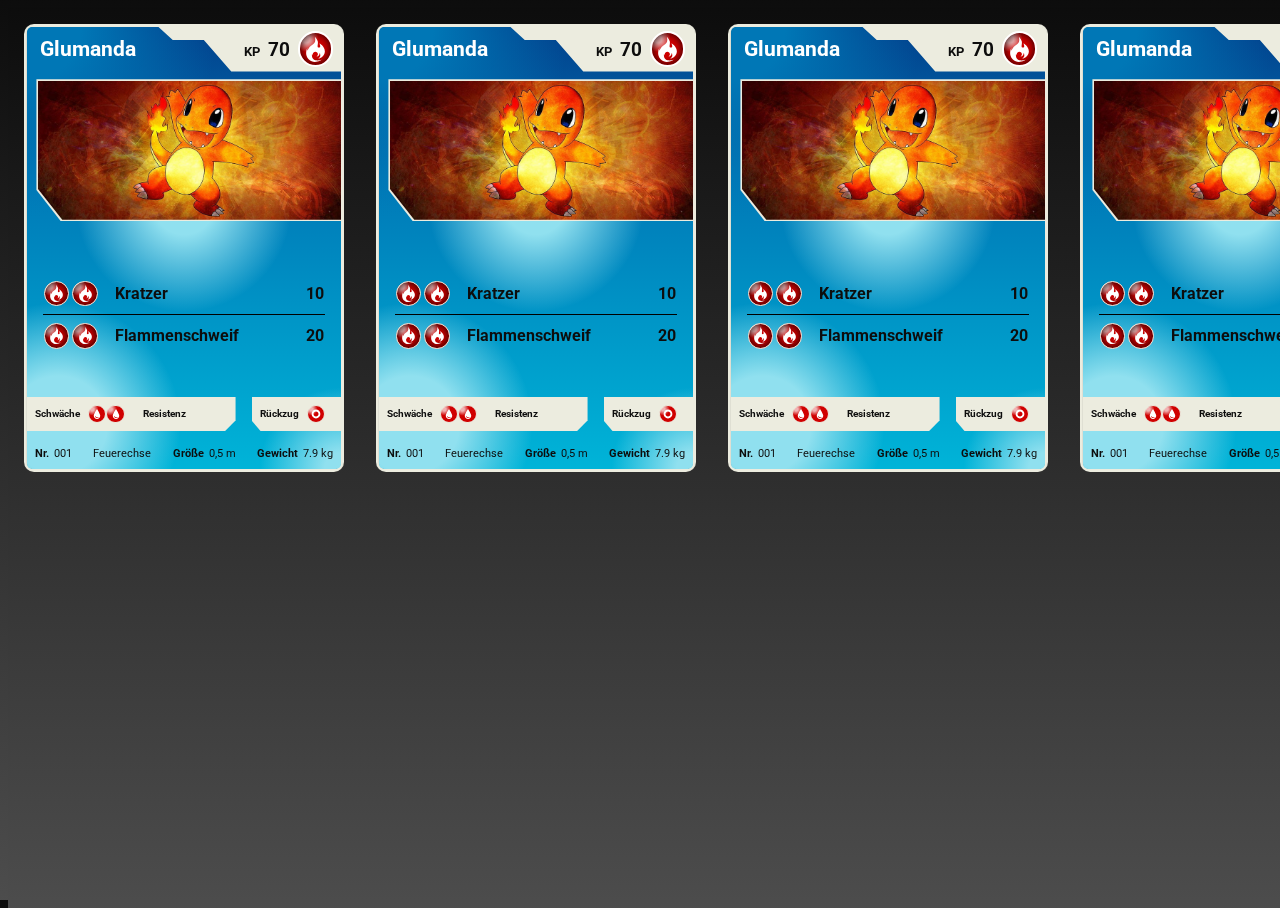
==== index.html @ c1799bcf "add" ====
<!DOCTYPE html>
<html lang="en">

<head>
    <meta charset="UTF-8">
    <meta name="viewport" content="width=device-width, initial-scale=1.0">
    <link rel="preconnect" href="https://fonts.gstatic.com" crossorigin>
    <link href="https://fonts.googleapis.com/css2?family=Roboto:wght@100;300;400;500;700&display=swap" rel="stylesheet">
    <link rel="stylesheet" href="/assets/css/style.css">
    <title>Pokemon Karten</title>
</head>

<body>

    <main>
        <div class="grid">
            <!---------------------------------------------------------------------------->
            <!--                                 karte1                                 -->
            <!---------------------------------------------------------------------------->
            <section class="card__wrapper">
                <section class="card__frame">
                    <article class="card__frontside frontside-background">
                        <section class="card-front__header">
                            <h3 class="card-header__pokemon-name">Glumanda</h3>
                            <span class="card-header__lifepoints">
                                <p>KP</p>
                                <p>70</p>
                                <figure class="element-icon__wrapper element-icon__style">
                                    <svg width="100%" height="100%" viewBox="0 0 512 512"
                                        xmlns="http://www.w3.org/2000/svg">
                                        <path fill-rule="evenodd" clip-rule="evenodd"
                                            d="M352.258 395.394C358.584 372.263 346.305 324.71 346.305 324.71C346.305 324.71 337.399 363.449 323.483 377.767C311.611 389.98 297.066 398.451 276.206 400.677C293.261 392.393 304.99 375.12 304.99 355.155C304.99 327.129 281.878 304.409 253.368 304.409C224.858 304.409 201.745 327.129 201.745 355.155C201.745 362.809 203.47 370.068 206.557 376.576C188.725 362.37 185.921 339.594 185.921 339.594C185.921 339.594 166.009 422.264 220.875 461.152C275.74 500.04 383.219 466.614 383.219 466.614C383.219 466.614 229.41 574.837 115.436 457.05C17.2568 355.584 89.8111 222.003 89.8111 222.003C89.8111 222.003 86.6777 234.395 86.6777 248.78C86.6777 263.165 94.477 274.11 94.477 274.11C94.477 274.11 117.742 225.071 135.848 205.128C152.984 186.254 174.465 170.946 193.019 157.724C207.301 147.546 219.849 138.604 227.343 130.223C268.62 84.0687 243.311 0 243.311 0C243.311 0 289.841 41.02 302.831 93.9978C307.783 114.192 304.597 137.169 301.749 157.716C297.125 191.072 293.388 218.025 326.793 216.276C380.775 213.449 333.866 130.223 333.866 130.223C333.866 130.223 456.318 194.583 447.17 307.145C438.021 419.707 313.324 445.297 313.324 445.297C313.324 445.297 345.931 418.525 352.258 395.394Z"
                                            fill="white" />
                                    </svg>
                                </figure>
                            </span>
                        </section>
                        <!-----------------------------Bild--------------------------------------------->
                        <section class="card-front__pokemon-pic">
                            <figure class="card-front__poke-img-wrapper">
                                <img src="/assets/svgs/pokemon-pics/desktop-wallpaper-004-salameche-charmander.jpg"
                                    alt="">
                            </figure>

                        </section>
                        <!-----------------------------Fähigkeiten--------------------------------------------->
                        <section class="card-front__attacks">
                            <table width="100%">
                                <thead></thead>
                                <tbody>
                                    <tr class="attack__one">
                                        <td class="attacks__icons">
                                            <figure class="element-icon__small-wrapper element-icon__small">
                                                <svg width="100%" height="100%" viewBox="0 0 512 512" fill="none"
                                                    xmlns="http://www.w3.org/2000/svg">
                                                    <path fill-rule="evenodd" clip-rule="evenodd"
                                                        d="M352.258 395.394C358.584 372.263 346.305 324.71 346.305 324.71C346.305 324.71 337.399 363.449 323.483 377.767C311.611 389.98 297.066 398.451 276.206 400.677C293.261 392.393 304.99 375.12 304.99 355.155C304.99 327.129 281.878 304.409 253.368 304.409C224.858 304.409 201.745 327.129 201.745 355.155C201.745 362.809 203.47 370.068 206.557 376.576C188.725 362.37 185.921 339.594 185.921 339.594C185.921 339.594 166.009 422.264 220.875 461.152C275.74 500.04 383.219 466.614 383.219 466.614C383.219 466.614 229.41 574.837 115.436 457.05C17.2568 355.584 89.8111 222.003 89.8111 222.003C89.8111 222.003 86.6777 234.395 86.6777 248.78C86.6777 263.165 94.477 274.11 94.477 274.11C94.477 274.11 117.742 225.071 135.848 205.128C152.984 186.254 174.465 170.946 193.019 157.724C207.301 147.546 219.849 138.604 227.343 130.223C268.62 84.0687 243.311 0 243.311 0C243.311 0 289.841 41.02 302.831 93.9978C307.783 114.192 304.597 137.169 301.749 157.716C297.125 191.072 293.388 218.025 326.793 216.276C380.775 213.449 333.866 130.223 333.866 130.223C333.866 130.223 456.318 194.583 447.17 307.145C438.021 419.707 313.324 445.297 313.324 445.297C313.324 445.297 345.931 418.525 352.258 395.394Z"
                                                        fill="white" />
                                                </svg>
                                            </figure>
                                            <figure class="element-icon__small-wrapper element-icon__small">
                                                <svg width="100%" height="100%" viewBox="0 0 512 512" fill="none"
                                                    xmlns="http://www.w3.org/2000/svg">
                                                    <path fill-rule="evenodd" clip-rule="evenodd"
                                                        d="M352.258 395.394C358.584 372.263 346.305 324.71 346.305 324.71C346.305 324.71 337.399 363.449 323.483 377.767C311.611 389.98 297.066 398.451 276.206 400.677C293.261 392.393 304.99 375.12 304.99 355.155C304.99 327.129 281.878 304.409 253.368 304.409C224.858 304.409 201.745 327.129 201.745 355.155C201.745 362.809 203.47 370.068 206.557 376.576C188.725 362.37 185.921 339.594 185.921 339.594C185.921 339.594 166.009 422.264 220.875 461.152C275.74 500.04 383.219 466.614 383.219 466.614C383.219 466.614 229.41 574.837 115.436 457.05C17.2568 355.584 89.8111 222.003 89.8111 222.003C89.8111 222.003 86.6777 234.395 86.6777 248.78C86.6777 263.165 94.477 274.11 94.477 274.11C94.477 274.11 117.742 225.071 135.848 205.128C152.984 186.254 174.465 170.946 193.019 157.724C207.301 147.546 219.849 138.604 227.343 130.223C268.62 84.0687 243.311 0 243.311 0C243.311 0 289.841 41.02 302.831 93.9978C307.783 114.192 304.597 137.169 301.749 157.716C297.125 191.072 293.388 218.025 326.793 216.276C380.775 213.449 333.866 130.223 333.866 130.223C333.866 130.223 456.318 194.583 447.17 307.145C438.021 419.707 313.324 445.297 313.324 445.297C313.324 445.297 345.931 418.525 352.258 395.394Z"
                                                        fill="white" />
                                                </svg>
                                            </figure>
                                        </td>
                                        <td class="attack__description" width="80%">
                                            <p>Kratzer</p>
                                        </td>
                                        <td class="attack__damage" width="20%">
                                            <p>10</p>
                                        </td>
                                    </tr>
                                    <tr class="attack__two">
                                        <td class="attacks__icons">
                                            <figure class="element-icon__small-wrapper element-icon__small">
                                                <svg width="100%" height="100%" viewBox="0 0 512 512" fill="none"
                                                    xmlns="http://www.w3.org/2000/svg">
                                                    <path fill-rule="evenodd" clip-rule="evenodd"
                                                        d="M352.258 395.394C358.584 372.263 346.305 324.71 346.305 324.71C346.305 324.71 337.399 363.449 323.483 377.767C311.611 389.98 297.066 398.451 276.206 400.677C293.261 392.393 304.99 375.12 304.99 355.155C304.99 327.129 281.878 304.409 253.368 304.409C224.858 304.409 201.745 327.129 201.745 355.155C201.745 362.809 203.47 370.068 206.557 376.576C188.725 362.37 185.921 339.594 185.921 339.594C185.921 339.594 166.009 422.264 220.875 461.152C275.74 500.04 383.219 466.614 383.219 466.614C383.219 466.614 229.41 574.837 115.436 457.05C17.2568 355.584 89.8111 222.003 89.8111 222.003C89.8111 222.003 86.6777 234.395 86.6777 248.78C86.6777 263.165 94.477 274.11 94.477 274.11C94.477 274.11 117.742 225.071 135.848 205.128C152.984 186.254 174.465 170.946 193.019 157.724C207.301 147.546 219.849 138.604 227.343 130.223C268.62 84.0687 243.311 0 243.311 0C243.311 0 289.841 41.02 302.831 93.9978C307.783 114.192 304.597 137.169 301.749 157.716C297.125 191.072 293.388 218.025 326.793 216.276C380.775 213.449 333.866 130.223 333.866 130.223C333.866 130.223 456.318 194.583 447.17 307.145C438.021 419.707 313.324 445.297 313.324 445.297C313.324 445.297 345.931 418.525 352.258 395.394Z"
                                                        fill="white" />
                                                </svg>
                                            </figure>
                                            <figure class="element-icon__small-wrapper element-icon__small">
                                                <svg width="100%" height="100%" viewBox="0 0 512 512" fill="none"
                                                    xmlns="http://www.w3.org/2000/svg">
                                                    <path fill-rule="evenodd" clip-rule="evenodd"
                                                        d="M352.258 395.394C358.584 372.263 346.305 324.71 346.305 324.71C346.305 324.71 337.399 363.449 323.483 377.767C311.611 389.98 297.066 398.451 276.206 400.677C293.261 392.393 304.99 375.12 304.99 355.155C304.99 327.129 281.878 304.409 253.368 304.409C224.858 304.409 201.745 327.129 201.745 355.155C201.745 362.809 203.47 370.068 206.557 376.576C188.725 362.37 185.921 339.594 185.921 339.594C185.921 339.594 166.009 422.264 220.875 461.152C275.74 500.04 383.219 466.614 383.219 466.614C383.219 466.614 229.41 574.837 115.436 457.05C17.2568 355.584 89.8111 222.003 89.8111 222.003C89.8111 222.003 86.6777 234.395 86.6777 248.78C86.6777 263.165 94.477 274.11 94.477 274.11C94.477 274.11 117.742 225.071 135.848 205.128C152.984 186.254 174.465 170.946 193.019 157.724C207.301 147.546 219.849 138.604 227.343 130.223C268.62 84.0687 243.311 0 243.311 0C243.311 0 289.841 41.02 302.831 93.9978C307.783 114.192 304.597 137.169 301.749 157.716C297.125 191.072 293.388 218.025 326.793 216.276C380.775 213.449 333.866 130.223 333.866 130.223C333.866 130.223 456.318 194.583 447.17 307.145C438.021 419.707 313.324 445.297 313.324 445.297C313.324 445.297 345.931 418.525 352.258 395.394Z"
                                                        fill="white" />
                                                </svg>
                                            </figure>
                                        </td>
                                        <td class="attack__description" width="80%">Flammenschweif</td>
                                        <td class="attack__damage" width="20%">20</td>
                                    </tr>

                                </tbody>
                            </table>
                        </section>
                        <!-----------------------------Extra Infos--------------------------------------------->
                        <section class="card-front__extra-infos">
                            <ul class="extra-infos__resistenz">
                                <li>
                                    <p class="extra-infos__heading">Schwäche</p>
                                    <span class="extra-infos__icon-wrapper">
                                        <figure class="element-icon__small-wrapper element-icon__xs"><svg width="100%"
                                                height="100%" viewBox="0 0 512 512" fill="none"
                                                xmlns="http://www.w3.org/2000/svg">
                                                <path fill-rule="evenodd" clip-rule="evenodd"
                                                    d="M422.172 346.515C422.172 437.897 347.813 511.977 256.086 511.977C164.359 511.977 90 437.897 90 346.515C90 257.639 247.102 13.5479 255.718 0.22781C255.915 -0.0759384 256.258 -0.0759358 256.454 0.227813C265.07 13.5479 422.172 257.639 422.172 346.515ZM228.4 458.931C144.12 440.49 158.542 347.13 158.542 347.13C158.542 347.13 181.556 403.488 237.405 421.744C293.253 439.999 360.745 413.225 360.745 413.225C360.745 413.225 312.68 477.371 228.4 458.931Z"
                                                    fill="white" />
                                            </svg>
                                        </figure>
                                        <figure class="element-icon__small-wrapper element-icon__xs"><svg width="100%"
                                                height="100%" viewBox="0 0 512 512" fill="none"
                                                xmlns="http://www.w3.org/2000/svg">
                                                <path fill-rule="evenodd" clip-rule="evenodd"
                                                    d="M422.172 346.515C422.172 437.897 347.813 511.977 256.086 511.977C164.359 511.977 90 437.897 90 346.515C90 257.639 247.102 13.5479 255.718 0.22781C255.915 -0.0759384 256.258 -0.0759358 256.454 0.227813C265.07 13.5479 422.172 257.639 422.172 346.515ZM228.4 458.931C144.12 440.49 158.542 347.13 158.542 347.13C158.542 347.13 181.556 403.488 237.405 421.744C293.253 439.999 360.745 413.225 360.745 413.225C360.745 413.225 312.68 477.371 228.4 458.931Z"
                                                    fill="white" />
                                            </svg>
                                        </figure>
                                    </span>
                                </li>
                                <li>
                                    <p class="extra-infos__heading">Resistenz</p>
                                </li>
                            </ul>
                            <ul class="extra-infos__run">
                                <li>
                                    <p class="extra-infos__heading">Rückzug</p>
                                    <span class="extra-infos__icon-wrapper">
                                        <figure class="element-icon__small-wrapper element-icon__xs"><svg width="100%"
                                                height="100%" viewBox="0 0 512 512" fill="none"
                                                xmlns="http://www.w3.org/2000/svg">
                                                <path fill-rule="evenodd" clip-rule="evenodd"
                                                    d="M481 256C481 380.264 380.264 481 256 481C131.736 481 31 380.264 31 256C31 131.736 131.736 31 256 31C380.264 31 481 131.736 481 256ZM384.571 256C384.571 327.008 327.008 384.571 256 384.571C184.992 384.571 127.429 327.008 127.429 256C127.429 184.992 184.992 127.429 256 127.429C327.008 127.429 384.571 184.992 384.571 256Z"
                                                    fill="white" />
                                            </svg></figure>
                                    </span>
                                </li>
                            </ul>
                        </section>
                        <section class="card-front__main-info">
                            <ul class="card-front__pokemon-infobox">
                                <li>
                                    <p class="main-info__category">Nr.</p>
                                    <p class="infobox__number infobox-content">001</p>
                                </li>
                                <li>
                                    <p class="infobox__description infobox-content">Feuerechse</p>
                                </li>
                                <li>
                                    <p class="main-info__category">Größe</p>
                                    <p class="infobox__size infobox-content">0,5 m</p>
                                </li>
                                <li>
                                    <p class="main-info__category">Gewicht</p>
                                    <p class="infobox__weight infobox-content">7.9 kg</p>
                                </li>
                            </ul>
                        </section>

                    </article>
                    <article class="card__backside">
                        <img src="/assets/svgs/pokemon-pics/pokemon_card_backside_in_high_resolution_by_atomicmonkeytcg_dah43cy-fullview.png"
                            alt="">
                    </article>
                </section>
            </section>
            <!-------------------------------------------------------------------------------->

            <!-------------------------------------------------------------------------------->
            <!-----------------karte2------------------------------------>
            <section class="card__wrapper">
                <section class="card__frame">
                    <article class="card__frontside frontside-background">
                        <section class="card-front__header">
                            <h3 class="card-header__pokemon-name">Glumanda</h3>
                            <span class="card-header__lifepoints">
                                <p>KP</p>
                                <p>70</p>
                                <figure class="element-icon__wrapper element-icon__style">
                                    <svg width="100%" height="100%" viewBox="0 0 512 512"
                                        xmlns="http://www.w3.org/2000/svg">
                                        <path fill-rule="evenodd" clip-rule="evenodd"
                                            d="M352.258 395.394C358.584 372.263 346.305 324.71 346.305 324.71C346.305 324.71 337.399 363.449 323.483 377.767C311.611 389.98 297.066 398.451 276.206 400.677C293.261 392.393 304.99 375.12 304.99 355.155C304.99 327.129 281.878 304.409 253.368 304.409C224.858 304.409 201.745 327.129 201.745 355.155C201.745 362.809 203.47 370.068 206.557 376.576C188.725 362.37 185.921 339.594 185.921 339.594C185.921 339.594 166.009 422.264 220.875 461.152C275.74 500.04 383.219 466.614 383.219 466.614C383.219 466.614 229.41 574.837 115.436 457.05C17.2568 355.584 89.8111 222.003 89.8111 222.003C89.8111 222.003 86.6777 234.395 86.6777 248.78C86.6777 263.165 94.477 274.11 94.477 274.11C94.477 274.11 117.742 225.071 135.848 205.128C152.984 186.254 174.465 170.946 193.019 157.724C207.301 147.546 219.849 138.604 227.343 130.223C268.62 84.0687 243.311 0 243.311 0C243.311 0 289.841 41.02 302.831 93.9978C307.783 114.192 304.597 137.169 301.749 157.716C297.125 191.072 293.388 218.025 326.793 216.276C380.775 213.449 333.866 130.223 333.866 130.223C333.866 130.223 456.318 194.583 447.17 307.145C438.021 419.707 313.324 445.297 313.324 445.297C313.324 445.297 345.931 418.525 352.258 395.394Z"
                                            fill="white" />
                                    </svg>
                                </figure>
                            </span>
                        </section>
                        <!-----------------------------Bild--------------------------------------------->
                        <section class="card-front__pokemon-pic">
                            <figure class="card-front__poke-img-wrapper">
                                <img src="/assets/svgs/pokemon-pics/desktop-wallpaper-004-salameche-charmander.jpg"
                                    alt="">
                            </figure>

                        </section>
                        <!-----------------------------Fähigkeiten--------------------------------------------->
                        <section class="card-front__attacks">
                            <table width="100%">
                                <thead></thead>
                                <tbody>
                                    <tr class="attack__one">
                                        <td class="attacks__icons">
                                            <figure class="element-icon__small-wrapper element-icon__small">
                                                <svg width="100%" height="100%" viewBox="0 0 512 512" fill="none"
                                                    xmlns="http://www.w3.org/2000/svg">
                                                    <path fill-rule="evenodd" clip-rule="evenodd"
                                                        d="M352.258 395.394C358.584 372.263 346.305 324.71 346.305 324.71C346.305 324.71 337.399 363.449 323.483 377.767C311.611 389.98 297.066 398.451 276.206 400.677C293.261 392.393 304.99 375.12 304.99 355.155C304.99 327.129 281.878 304.409 253.368 304.409C224.858 304.409 201.745 327.129 201.745 355.155C201.745 362.809 203.47 370.068 206.557 376.576C188.725 362.37 185.921 339.594 185.921 339.594C185.921 339.594 166.009 422.264 220.875 461.152C275.74 500.04 383.219 466.614 383.219 466.614C383.219 466.614 229.41 574.837 115.436 457.05C17.2568 355.584 89.8111 222.003 89.8111 222.003C89.8111 222.003 86.6777 234.395 86.6777 248.78C86.6777 263.165 94.477 274.11 94.477 274.11C94.477 274.11 117.742 225.071 135.848 205.128C152.984 186.254 174.465 170.946 193.019 157.724C207.301 147.546 219.849 138.604 227.343 130.223C268.62 84.0687 243.311 0 243.311 0C243.311 0 289.841 41.02 302.831 93.9978C307.783 114.192 304.597 137.169 301.749 157.716C297.125 191.072 293.388 218.025 326.793 216.276C380.775 213.449 333.866 130.223 333.866 130.223C333.866 130.223 456.318 194.583 447.17 307.145C438.021 419.707 313.324 445.297 313.324 445.297C313.324 445.297 345.931 418.525 352.258 395.394Z"
                                                        fill="white" />
                                                </svg>
                                            </figure>
                                            <figure class="element-icon__small-wrapper element-icon__small">
                                                <svg width="100%" height="100%" viewBox="0 0 512 512" fill="none"
                                                    xmlns="http://www.w3.org/2000/svg">
                                                    <path fill-rule="evenodd" clip-rule="evenodd"
                                                        d="M352.258 395.394C358.584 372.263 346.305 324.71 346.305 324.71C346.305 324.71 337.399 363.449 323.483 377.767C311.611 389.98 297.066 398.451 276.206 400.677C293.261 392.393 304.99 375.12 304.99 355.155C304.99 327.129 281.878 304.409 253.368 304.409C224.858 304.409 201.745 327.129 201.745 355.155C201.745 362.809 203.47 370.068 206.557 376.576C188.725 362.37 185.921 339.594 185.921 339.594C185.921 339.594 166.009 422.264 220.875 461.152C275.74 500.04 383.219 466.614 383.219 466.614C383.219 466.614 229.41 574.837 115.436 457.05C17.2568 355.584 89.8111 222.003 89.8111 222.003C89.8111 222.003 86.6777 234.395 86.6777 248.78C86.6777 263.165 94.477 274.11 94.477 274.11C94.477 274.11 117.742 225.071 135.848 205.128C152.984 186.254 174.465 170.946 193.019 157.724C207.301 147.546 219.849 138.604 227.343 130.223C268.62 84.0687 243.311 0 243.311 0C243.311 0 289.841 41.02 302.831 93.9978C307.783 114.192 304.597 137.169 301.749 157.716C297.125 191.072 293.388 218.025 326.793 216.276C380.775 213.449 333.866 130.223 333.866 130.223C333.866 130.223 456.318 194.583 447.17 307.145C438.021 419.707 313.324 445.297 313.324 445.297C313.324 445.297 345.931 418.525 352.258 395.394Z"
                                                        fill="white" />
                                                </svg>
                                            </figure>
                                        </td>
                                        <td class="attack__description" width="80%">
                                            <p>Kratzer</p>
                                        </td>
                                        <td class="attack__damage" width="20%">
                                            <p>10</p>
                                        </td>
                                    </tr>
                                    <tr class="attack__two">
                                        <td class="attacks__icons">
                                            <figure class="element-icon__small-wrapper element-icon__small">
                                                <svg width="100%" height="100%" viewBox="0 0 512 512" fill="none"
                                                    xmlns="http://www.w3.org/2000/svg">
                                                    <path fill-rule="evenodd" clip-rule="evenodd"
                                                        d="M352.258 395.394C358.584 372.263 346.305 324.71 346.305 324.71C346.305 324.71 337.399 363.449 323.483 377.767C311.611 389.98 297.066 398.451 276.206 400.677C293.261 392.393 304.99 375.12 304.99 355.155C304.99 327.129 281.878 304.409 253.368 304.409C224.858 304.409 201.745 327.129 201.745 355.155C201.745 362.809 203.47 370.068 206.557 376.576C188.725 362.37 185.921 339.594 185.921 339.594C185.921 339.594 166.009 422.264 220.875 461.152C275.74 500.04 383.219 466.614 383.219 466.614C383.219 466.614 229.41 574.837 115.436 457.05C17.2568 355.584 89.8111 222.003 89.8111 222.003C89.8111 222.003 86.6777 234.395 86.6777 248.78C86.6777 263.165 94.477 274.11 94.477 274.11C94.477 274.11 117.742 225.071 135.848 205.128C152.984 186.254 174.465 170.946 193.019 157.724C207.301 147.546 219.849 138.604 227.343 130.223C268.62 84.0687 243.311 0 243.311 0C243.311 0 289.841 41.02 302.831 93.9978C307.783 114.192 304.597 137.169 301.749 157.716C297.125 191.072 293.388 218.025 326.793 216.276C380.775 213.449 333.866 130.223 333.866 130.223C333.866 130.223 456.318 194.583 447.17 307.145C438.021 419.707 313.324 445.297 313.324 445.297C313.324 445.297 345.931 418.525 352.258 395.394Z"
                                                        fill="white" />
                                                </svg>
                                            </figure>
                                            <figure class="element-icon__small-wrapper element-icon__small">
                                                <svg width="100%" height="100%" viewBox="0 0 512 512" fill="none"
                                                    xmlns="http://www.w3.org/2000/svg">
                                                    <path fill-rule="evenodd" clip-rule="evenodd"
                                                        d="M352.258 395.394C358.584 372.263 346.305 324.71 346.305 324.71C346.305 324.71 337.399 363.449 323.483 377.767C311.611 389.98 297.066 398.451 276.206 400.677C293.261 392.393 304.99 375.12 304.99 355.155C304.99 327.129 281.878 304.409 253.368 304.409C224.858 304.409 201.745 327.129 201.745 355.155C201.745 362.809 203.47 370.068 206.557 376.576C188.725 362.37 185.921 339.594 185.921 339.594C185.921 339.594 166.009 422.264 220.875 461.152C275.74 500.04 383.219 466.614 383.219 466.614C383.219 466.614 229.41 574.837 115.436 457.05C17.2568 355.584 89.8111 222.003 89.8111 222.003C89.8111 222.003 86.6777 234.395 86.6777 248.78C86.6777 263.165 94.477 274.11 94.477 274.11C94.477 274.11 117.742 225.071 135.848 205.128C152.984 186.254 174.465 170.946 193.019 157.724C207.301 147.546 219.849 138.604 227.343 130.223C268.62 84.0687 243.311 0 243.311 0C243.311 0 289.841 41.02 302.831 93.9978C307.783 114.192 304.597 137.169 301.749 157.716C297.125 191.072 293.388 218.025 326.793 216.276C380.775 213.449 333.866 130.223 333.866 130.223C333.866 130.223 456.318 194.583 447.17 307.145C438.021 419.707 313.324 445.297 313.324 445.297C313.324 445.297 345.931 418.525 352.258 395.394Z"
                                                        fill="white" />
                                                </svg>
                                            </figure>
                                        </td>
                                        <td class="attack__description" width="80%">Flammenschweif</td>
                                        <td class="attack__damage" width="20%">20</td>
                                    </tr>

                                </tbody>
                            </table>
                        </section>
                        <!-----------------------------Extra Infos--------------------------------------------->
                        <section class="card-front__extra-infos">
                            <ul class="extra-infos__resistenz">
                                <li>
                                    <p class="extra-infos__heading">Schwäche</p>
                                    <span class="extra-infos__icon-wrapper">
                                        <figure class="element-icon__small-wrapper element-icon__xs"><svg width="100%"
                                                height="100%" viewBox="0 0 512 512" fill="none"
                                                xmlns="http://www.w3.org/2000/svg">
                                                <path fill-rule="evenodd" clip-rule="evenodd"
                                                    d="M422.172 346.515C422.172 437.897 347.813 511.977 256.086 511.977C164.359 511.977 90 437.897 90 346.515C90 257.639 247.102 13.5479 255.718 0.22781C255.915 -0.0759384 256.258 -0.0759358 256.454 0.227813C265.07 13.5479 422.172 257.639 422.172 346.515ZM228.4 458.931C144.12 440.49 158.542 347.13 158.542 347.13C158.542 347.13 181.556 403.488 237.405 421.744C293.253 439.999 360.745 413.225 360.745 413.225C360.745 413.225 312.68 477.371 228.4 458.931Z"
                                                    fill="white" />
                                            </svg>
                                        </figure>
                                        <figure class="element-icon__small-wrapper element-icon__xs"><svg width="100%"
                                                height="100%" viewBox="0 0 512 512" fill="none"
                                                xmlns="http://www.w3.org/2000/svg">
                                                <path fill-rule="evenodd" clip-rule="evenodd"
                                                    d="M422.172 346.515C422.172 437.897 347.813 511.977 256.086 511.977C164.359 511.977 90 437.897 90 346.515C90 257.639 247.102 13.5479 255.718 0.22781C255.915 -0.0759384 256.258 -0.0759358 256.454 0.227813C265.07 13.5479 422.172 257.639 422.172 346.515ZM228.4 458.931C144.12 440.49 158.542 347.13 158.542 347.13C158.542 347.13 181.556 403.488 237.405 421.744C293.253 439.999 360.745 413.225 360.745 413.225C360.745 413.225 312.68 477.371 228.4 458.931Z"
                                                    fill="white" />
                                            </svg>
                                        </figure>
                                    </span>
                                </li>
                                <li>
                                    <p class="extra-infos__heading">Resistenz</p>
                                </li>
                            </ul>
                            <ul class="extra-infos__run">
                                <li>
                                    <p class="extra-infos__heading">Rückzug</p>
                                    <span class="extra-infos__icon-wrapper">
                                        <figure class="element-icon__small-wrapper element-icon__xs"><svg width="100%"
                                                height="100%" viewBox="0 0 512 512" fill="none"
                                                xmlns="http://www.w3.org/2000/svg">
                                                <path fill-rule="evenodd" clip-rule="evenodd"
                                                    d="M481 256C481 380.264 380.264 481 256 481C131.736 481 31 380.264 31 256C31 131.736 131.736 31 256 31C380.264 31 481 131.736 481 256ZM384.571 256C384.571 327.008 327.008 384.571 256 384.571C184.992 384.571 127.429 327.008 127.429 256C127.429 184.992 184.992 127.429 256 127.429C327.008 127.429 384.571 184.992 384.571 256Z"
                                                    fill="white" />
                                            </svg></figure>
                                    </span>
                                </li>
                            </ul>
                        </section>
                        <section class="card-front__main-info">
                            <ul class="card-front__pokemon-infobox">
                                <li>
                                    <p class="main-info__category">Nr.</p>
                                    <p class="infobox__number infobox-content">001</p>
                                </li>
                                <li>
                                    <p class="infobox__description infobox-content">Feuerechse</p>
                                </li>
                                <li>
                                    <p class="main-info__category">Größe</p>
                                    <p class="infobox__size infobox-content">0,5 m</p>
                                </li>
                                <li>
                                    <p class="main-info__category">Gewicht</p>
                                    <p class="infobox__weight infobox-content">7.9 kg</p>
                                </li>
                            </ul>
                        </section>

                    </article>
                    <article class="card__backside">
                        <img src="/assets/svgs/pokemon-pics/pokemon_card_backside_in_high_resolution_by_atomicmonkeytcg_dah43cy-fullview.png"
                            alt="">
                    </article>
                </section>
            </section>

            <!-------------------------------------------------------------------------------->

            <!-------------------------------------------------------------------------------->

            <!-----------------karte3------------------------------------>
            <section class="card__wrapper">
                <section class="card__frame">
                    <article class="card__frontside frontside-background">
                        <section class="card-front__header">
                            <h3 class="card-header__pokemon-name">Glumanda</h3>
                            <span class="card-header__lifepoints">
                                <p>KP</p>
                                <p>70</p>
                                <figure class="element-icon__wrapper element-icon__style">
                                    <svg width="100%" height="100%" viewBox="0 0 512 512"
                                        xmlns="http://www.w3.org/2000/svg">
                                        <path fill-rule="evenodd" clip-rule="evenodd"
                                            d="M352.258 395.394C358.584 372.263 346.305 324.71 346.305 324.71C346.305 324.71 337.399 363.449 323.483 377.767C311.611 389.98 297.066 398.451 276.206 400.677C293.261 392.393 304.99 375.12 304.99 355.155C304.99 327.129 281.878 304.409 253.368 304.409C224.858 304.409 201.745 327.129 201.745 355.155C201.745 362.809 203.47 370.068 206.557 376.576C188.725 362.37 185.921 339.594 185.921 339.594C185.921 339.594 166.009 422.264 220.875 461.152C275.74 500.04 383.219 466.614 383.219 466.614C383.219 466.614 229.41 574.837 115.436 457.05C17.2568 355.584 89.8111 222.003 89.8111 222.003C89.8111 222.003 86.6777 234.395 86.6777 248.78C86.6777 263.165 94.477 274.11 94.477 274.11C94.477 274.11 117.742 225.071 135.848 205.128C152.984 186.254 174.465 170.946 193.019 157.724C207.301 147.546 219.849 138.604 227.343 130.223C268.62 84.0687 243.311 0 243.311 0C243.311 0 289.841 41.02 302.831 93.9978C307.783 114.192 304.597 137.169 301.749 157.716C297.125 191.072 293.388 218.025 326.793 216.276C380.775 213.449 333.866 130.223 333.866 130.223C333.866 130.223 456.318 194.583 447.17 307.145C438.021 419.707 313.324 445.297 313.324 445.297C313.324 445.297 345.931 418.525 352.258 395.394Z"
                                            fill="white" />
                                    </svg>
                                </figure>
                            </span>
                        </section>
                        <!-----------------------------Bild--------------------------------------------->
                        <section class="card-front__pokemon-pic">
                            <figure class="card-front__poke-img-wrapper">
                                <img src="/assets/svgs/pokemon-pics/desktop-wallpaper-004-salameche-charmander.jpg"
                                    alt="">
                            </figure>

                        </section>
                        <!-----------------------------Fähigkeiten--------------------------------------------->
                        <section class="card-front__attacks">
                            <table width="100%">
                                <thead></thead>
                                <tbody>
                                    <tr class="attack__one">
                                        <td class="attacks__icons">
                                            <figure class="element-icon__small-wrapper element-icon__small">
                                                <svg width="100%" height="100%" viewBox="0 0 512 512" fill="none"
                                                    xmlns="http://www.w3.org/2000/svg">
                                                    <path fill-rule="evenodd" clip-rule="evenodd"
                                                        d="M352.258 395.394C358.584 372.263 346.305 324.71 346.305 324.71C346.305 324.71 337.399 363.449 323.483 377.767C311.611 389.98 297.066 398.451 276.206 400.677C293.261 392.393 304.99 375.12 304.99 355.155C304.99 327.129 281.878 304.409 253.368 304.409C224.858 304.409 201.745 327.129 201.745 355.155C201.745 362.809 203.47 370.068 206.557 376.576C188.725 362.37 185.921 339.594 185.921 339.594C185.921 339.594 166.009 422.264 220.875 461.152C275.74 500.04 383.219 466.614 383.219 466.614C383.219 466.614 229.41 574.837 115.436 457.05C17.2568 355.584 89.8111 222.003 89.8111 222.003C89.8111 222.003 86.6777 234.395 86.6777 248.78C86.6777 263.165 94.477 274.11 94.477 274.11C94.477 274.11 117.742 225.071 135.848 205.128C152.984 186.254 174.465 170.946 193.019 157.724C207.301 147.546 219.849 138.604 227.343 130.223C268.62 84.0687 243.311 0 243.311 0C243.311 0 289.841 41.02 302.831 93.9978C307.783 114.192 304.597 137.169 301.749 157.716C297.125 191.072 293.388 218.025 326.793 216.276C380.775 213.449 333.866 130.223 333.866 130.223C333.866 130.223 456.318 194.583 447.17 307.145C438.021 419.707 313.324 445.297 313.324 445.297C313.324 445.297 345.931 418.525 352.258 395.394Z"
                                                        fill="white" />
                                                </svg>
                                            </figure>
                                            <figure class="element-icon__small-wrapper element-icon__small">
                                                <svg width="100%" height="100%" viewBox="0 0 512 512" fill="none"
                                                    xmlns="http://www.w3.org/2000/svg">
                                                    <path fill-rule="evenodd" clip-rule="evenodd"
                                                        d="M352.258 395.394C358.584 372.263 346.305 324.71 346.305 324.71C346.305 324.71 337.399 363.449 323.483 377.767C311.611 389.98 297.066 398.451 276.206 400.677C293.261 392.393 304.99 375.12 304.99 355.155C304.99 327.129 281.878 304.409 253.368 304.409C224.858 304.409 201.745 327.129 201.745 355.155C201.745 362.809 203.47 370.068 206.557 376.576C188.725 362.37 185.921 339.594 185.921 339.594C185.921 339.594 166.009 422.264 220.875 461.152C275.74 500.04 383.219 466.614 383.219 466.614C383.219 466.614 229.41 574.837 115.436 457.05C17.2568 355.584 89.8111 222.003 89.8111 222.003C89.8111 222.003 86.6777 234.395 86.6777 248.78C86.6777 263.165 94.477 274.11 94.477 274.11C94.477 274.11 117.742 225.071 135.848 205.128C152.984 186.254 174.465 170.946 193.019 157.724C207.301 147.546 219.849 138.604 227.343 130.223C268.62 84.0687 243.311 0 243.311 0C243.311 0 289.841 41.02 302.831 93.9978C307.783 114.192 304.597 137.169 301.749 157.716C297.125 191.072 293.388 218.025 326.793 216.276C380.775 213.449 333.866 130.223 333.866 130.223C333.866 130.223 456.318 194.583 447.17 307.145C438.021 419.707 313.324 445.297 313.324 445.297C313.324 445.297 345.931 418.525 352.258 395.394Z"
                                                        fill="white" />
                                                </svg>
                                            </figure>
                                        </td>
                                        <td class="attack__description" width="80%">
                                            <p>Kratzer</p>
                                        </td>
                                        <td class="attack__damage" width="20%">
                                            <p>10</p>
                                        </td>
                                    </tr>
                                    <tr class="attack__two">
                                        <td class="attacks__icons">
                                            <figure class="element-icon__small-wrapper element-icon__small">
                                                <svg width="100%" height="100%" viewBox="0 0 512 512" fill="none"
                                                    xmlns="http://www.w3.org/2000/svg">
                                                    <path fill-rule="evenodd" clip-rule="evenodd"
                                                        d="M352.258 395.394C358.584 372.263 346.305 324.71 346.305 324.71C346.305 324.71 337.399 363.449 323.483 377.767C311.611 389.98 297.066 398.451 276.206 400.677C293.261 392.393 304.99 375.12 304.99 355.155C304.99 327.129 281.878 304.409 253.368 304.409C224.858 304.409 201.745 327.129 201.745 355.155C201.745 362.809 203.47 370.068 206.557 376.576C188.725 362.37 185.921 339.594 185.921 339.594C185.921 339.594 166.009 422.264 220.875 461.152C275.74 500.04 383.219 466.614 383.219 466.614C383.219 466.614 229.41 574.837 115.436 457.05C17.2568 355.584 89.8111 222.003 89.8111 222.003C89.8111 222.003 86.6777 234.395 86.6777 248.78C86.6777 263.165 94.477 274.11 94.477 274.11C94.477 274.11 117.742 225.071 135.848 205.128C152.984 186.254 174.465 170.946 193.019 157.724C207.301 147.546 219.849 138.604 227.343 130.223C268.62 84.0687 243.311 0 243.311 0C243.311 0 289.841 41.02 302.831 93.9978C307.783 114.192 304.597 137.169 301.749 157.716C297.125 191.072 293.388 218.025 326.793 216.276C380.775 213.449 333.866 130.223 333.866 130.223C333.866 130.223 456.318 194.583 447.17 307.145C438.021 419.707 313.324 445.297 313.324 445.297C313.324 445.297 345.931 418.525 352.258 395.394Z"
                                                        fill="white" />
                                                </svg>
                                            </figure>
                                            <figure class="element-icon__small-wrapper element-icon__small">
                                                <svg width="100%" height="100%" viewBox="0 0 512 512" fill="none"
                                                    xmlns="http://www.w3.org/2000/svg">
                                                    <path fill-rule="evenodd" clip-rule="evenodd"
                                                        d="M352.258 395.394C358.584 372.263 346.305 324.71 346.305 324.71C346.305 324.71 337.399 363.449 323.483 377.767C311.611 389.98 297.066 398.451 276.206 400.677C293.261 392.393 304.99 375.12 304.99 355.155C304.99 327.129 281.878 304.409 253.368 304.409C224.858 304.409 201.745 327.129 201.745 355.155C201.745 362.809 203.47 370.068 206.557 376.576C188.725 362.37 185.921 339.594 185.921 339.594C185.921 339.594 166.009 422.264 220.875 461.152C275.74 500.04 383.219 466.614 383.219 466.614C383.219 466.614 229.41 574.837 115.436 457.05C17.2568 355.584 89.8111 222.003 89.8111 222.003C89.8111 222.003 86.6777 234.395 86.6777 248.78C86.6777 263.165 94.477 274.11 94.477 274.11C94.477 274.11 117.742 225.071 135.848 205.128C152.984 186.254 174.465 170.946 193.019 157.724C207.301 147.546 219.849 138.604 227.343 130.223C268.62 84.0687 243.311 0 243.311 0C243.311 0 289.841 41.02 302.831 93.9978C307.783 114.192 304.597 137.169 301.749 157.716C297.125 191.072 293.388 218.025 326.793 216.276C380.775 213.449 333.866 130.223 333.866 130.223C333.866 130.223 456.318 194.583 447.17 307.145C438.021 419.707 313.324 445.297 313.324 445.297C313.324 445.297 345.931 418.525 352.258 395.394Z"
                                                        fill="white" />
                                                </svg>
                                            </figure>
                                        </td>
                                        <td class="attack__description" width="80%">Flammenschweif</td>
                                        <td class="attack__damage" width="20%">20</td>
                                    </tr>

                                </tbody>
                            </table>
                        </section>
                        <!-----------------------------Extra Infos--------------------------------------------->
                        <section class="card-front__extra-infos">
                            <ul class="extra-infos__resistenz">
                                <li>
                                    <p class="extra-infos__heading">Schwäche</p>
                                    <span class="extra-infos__icon-wrapper">
                                        <figure class="element-icon__small-wrapper element-icon__xs"><svg width="100%"
                                                height="100%" viewBox="0 0 512 512" fill="none"
                                                xmlns="http://www.w3.org/2000/svg">
                                                <path fill-rule="evenodd" clip-rule="evenodd"
                                                    d="M422.172 346.515C422.172 437.897 347.813 511.977 256.086 511.977C164.359 511.977 90 437.897 90 346.515C90 257.639 247.102 13.5479 255.718 0.22781C255.915 -0.0759384 256.258 -0.0759358 256.454 0.227813C265.07 13.5479 422.172 257.639 422.172 346.515ZM228.4 458.931C144.12 440.49 158.542 347.13 158.542 347.13C158.542 347.13 181.556 403.488 237.405 421.744C293.253 439.999 360.745 413.225 360.745 413.225C360.745 413.225 312.68 477.371 228.4 458.931Z"
                                                    fill="white" />
                                            </svg>
                                        </figure>
                                        <figure class="element-icon__small-wrapper element-icon__xs"><svg width="100%"
                                                height="100%" viewBox="0 0 512 512" fill="none"
                                                xmlns="http://www.w3.org/2000/svg">
                                                <path fill-rule="evenodd" clip-rule="evenodd"
                                                    d="M422.172 346.515C422.172 437.897 347.813 511.977 256.086 511.977C164.359 511.977 90 437.897 90 346.515C90 257.639 247.102 13.5479 255.718 0.22781C255.915 -0.0759384 256.258 -0.0759358 256.454 0.227813C265.07 13.5479 422.172 257.639 422.172 346.515ZM228.4 458.931C144.12 440.49 158.542 347.13 158.542 347.13C158.542 347.13 181.556 403.488 237.405 421.744C293.253 439.999 360.745 413.225 360.745 413.225C360.745 413.225 312.68 477.371 228.4 458.931Z"
                                                    fill="white" />
                                            </svg>
                                        </figure>
                                    </span>
                                </li>
                                <li>
                                    <p class="extra-infos__heading">Resistenz</p>
                                </li>
                            </ul>
                            <ul class="extra-infos__run">
                                <li>
                                    <p class="extra-infos__heading">Rückzug</p>
                                    <span class="extra-infos__icon-wrapper">
                                        <figure class="element-icon__small-wrapper element-icon__xs"><svg width="100%"
                                                height="100%" viewBox="0 0 512 512" fill="none"
                                                xmlns="http://www.w3.org/2000/svg">
                                                <path fill-rule="evenodd" clip-rule="evenodd"
                                                    d="M481 256C481 380.264 380.264 481 256 481C131.736 481 31 380.264 31 256C31 131.736 131.736 31 256 31C380.264 31 481 131.736 481 256ZM384.571 256C384.571 327.008 327.008 384.571 256 384.571C184.992 384.571 127.429 327.008 127.429 256C127.429 184.992 184.992 127.429 256 127.429C327.008 127.429 384.571 184.992 384.571 256Z"
                                                    fill="white" />
                                            </svg></figure>
                                    </span>
                                </li>
                            </ul>
                        </section>
                        <section class="card-front__main-info">
                            <ul class="card-front__pokemon-infobox">
                                <li>
                                    <p class="main-info__category">Nr.</p>
                                    <p class="infobox__number infobox-content">001</p>
                                </li>
                                <li>
                                    <p class="infobox__description infobox-content">Feuerechse</p>
                                </li>
                                <li>
                                    <p class="main-info__category">Größe</p>
                                    <p class="infobox__size infobox-content">0,5 m</p>
                                </li>
                                <li>
                                    <p class="main-info__category">Gewicht</p>
                                    <p class="infobox__weight infobox-content">7.9 kg</p>
                                </li>
                            </ul>
                        </section>

                    </article>
                    <article class="card__backside">
                        <img src="/assets/svgs/pokemon-pics/pokemon_card_backside_in_high_resolution_by_atomicmonkeytcg_dah43cy-fullview.png"
                            alt="">
                    </article>
                </section>
            </section>


            <!-----------------karte4------------------------------------>
            <section class="card__wrapper">
                <section class="card__frame">
                    <article class="card__frontside frontside-background">
                        <section class="card-front__header">
                            <h3 class="card-header__pokemon-name">Glumanda</h3>
                            <span class="card-header__lifepoints">
                                <p>KP</p>
                                <p>70</p>
                                <figure class="element-icon__wrapper element-icon__style">
                                    <svg width="100%" height="100%" viewBox="0 0 512 512"
                                        xmlns="http://www.w3.org/2000/svg">
                                        <path fill-rule="evenodd" clip-rule="evenodd"
                                            d="M352.258 395.394C358.584 372.263 346.305 324.71 346.305 324.71C346.305 324.71 337.399 363.449 323.483 377.767C311.611 389.98 297.066 398.451 276.206 400.677C293.261 392.393 304.99 375.12 304.99 355.155C304.99 327.129 281.878 304.409 253.368 304.409C224.858 304.409 201.745 327.129 201.745 355.155C201.745 362.809 203.47 370.068 206.557 376.576C188.725 362.37 185.921 339.594 185.921 339.594C185.921 339.594 166.009 422.264 220.875 461.152C275.74 500.04 383.219 466.614 383.219 466.614C383.219 466.614 229.41 574.837 115.436 457.05C17.2568 355.584 89.8111 222.003 89.8111 222.003C89.8111 222.003 86.6777 234.395 86.6777 248.78C86.6777 263.165 94.477 274.11 94.477 274.11C94.477 274.11 117.742 225.071 135.848 205.128C152.984 186.254 174.465 170.946 193.019 157.724C207.301 147.546 219.849 138.604 227.343 130.223C268.62 84.0687 243.311 0 243.311 0C243.311 0 289.841 41.02 302.831 93.9978C307.783 114.192 304.597 137.169 301.749 157.716C297.125 191.072 293.388 218.025 326.793 216.276C380.775 213.449 333.866 130.223 333.866 130.223C333.866 130.223 456.318 194.583 447.17 307.145C438.021 419.707 313.324 445.297 313.324 445.297C313.324 445.297 345.931 418.525 352.258 395.394Z"
                                            fill="white" />
                                    </svg>
                                </figure>
                            </span>
                        </section>
                        <!-----------------------------Bild--------------------------------------------->
                        <section class="card-front__pokemon-pic">
                            <figure class="card-front__poke-img-wrapper">
                                <img src="/assets/svgs/pokemon-pics/desktop-wallpaper-004-salameche-charmander.jpg"
                                    alt="">
                            </figure>

                        </section>
                        <!-----------------------------Fähigkeiten--------------------------------------------->
                        <section class="card-front__attacks">
                            <table width="100%">
                                <thead></thead>
                                <tbody>
                                    <tr class="attack__one">
                                        <td class="attacks__icons">
                                            <figure class="element-icon__small-wrapper element-icon__small">
                                                <svg width="100%" height="100%" viewBox="0 0 512 512" fill="none"
                                                    xmlns="http://www.w3.org/2000/svg">
                                                    <path fill-rule="evenodd" clip-rule="evenodd"
                                                        d="M352.258 395.394C358.584 372.263 346.305 324.71 346.305 324.71C346.305 324.71 337.399 363.449 323.483 377.767C311.611 389.98 297.066 398.451 276.206 400.677C293.261 392.393 304.99 375.12 304.99 355.155C304.99 327.129 281.878 304.409 253.368 304.409C224.858 304.409 201.745 327.129 201.745 355.155C201.745 362.809 203.47 370.068 206.557 376.576C188.725 362.37 185.921 339.594 185.921 339.594C185.921 339.594 166.009 422.264 220.875 461.152C275.74 500.04 383.219 466.614 383.219 466.614C383.219 466.614 229.41 574.837 115.436 457.05C17.2568 355.584 89.8111 222.003 89.8111 222.003C89.8111 222.003 86.6777 234.395 86.6777 248.78C86.6777 263.165 94.477 274.11 94.477 274.11C94.477 274.11 117.742 225.071 135.848 205.128C152.984 186.254 174.465 170.946 193.019 157.724C207.301 147.546 219.849 138.604 227.343 130.223C268.62 84.0687 243.311 0 243.311 0C243.311 0 289.841 41.02 302.831 93.9978C307.783 114.192 304.597 137.169 301.749 157.716C297.125 191.072 293.388 218.025 326.793 216.276C380.775 213.449 333.866 130.223 333.866 130.223C333.866 130.223 456.318 194.583 447.17 307.145C438.021 419.707 313.324 445.297 313.324 445.297C313.324 445.297 345.931 418.525 352.258 395.394Z"
                                                        fill="white" />
                                                </svg>
                                            </figure>
                                            <figure class="element-icon__small-wrapper element-icon__small">
                                                <svg width="100%" height="100%" viewBox="0 0 512 512" fill="none"
                                                    xmlns="http://www.w3.org/2000/svg">
                                                    <path fill-rule="evenodd" clip-rule="evenodd"
                                                        d="M352.258 395.394C358.584 372.263 346.305 324.71 346.305 324.71C346.305 324.71 337.399 363.449 323.483 377.767C311.611 389.98 297.066 398.451 276.206 400.677C293.261 392.393 304.99 375.12 304.99 355.155C304.99 327.129 281.878 304.409 253.368 304.409C224.858 304.409 201.745 327.129 201.745 355.155C201.745 362.809 203.47 370.068 206.557 376.576C188.725 362.37 185.921 339.594 185.921 339.594C185.921 339.594 166.009 422.264 220.875 461.152C275.74 500.04 383.219 466.614 383.219 466.614C383.219 466.614 229.41 574.837 115.436 457.05C17.2568 355.584 89.8111 222.003 89.8111 222.003C89.8111 222.003 86.6777 234.395 86.6777 248.78C86.6777 263.165 94.477 274.11 94.477 274.11C94.477 274.11 117.742 225.071 135.848 205.128C152.984 186.254 174.465 170.946 193.019 157.724C207.301 147.546 219.849 138.604 227.343 130.223C268.62 84.0687 243.311 0 243.311 0C243.311 0 289.841 41.02 302.831 93.9978C307.783 114.192 304.597 137.169 301.749 157.716C297.125 191.072 293.388 218.025 326.793 216.276C380.775 213.449 333.866 130.223 333.866 130.223C333.866 130.223 456.318 194.583 447.17 307.145C438.021 419.707 313.324 445.297 313.324 445.297C313.324 445.297 345.931 418.525 352.258 395.394Z"
                                                        fill="white" />
                                                </svg>
                                            </figure>
                                        </td>
                                        <td class="attack__description" width="80%">
                                            <p>Kratzer</p>
                                        </td>
                                        <td class="attack__damage" width="20%">
                                            <p>10</p>
                                        </td>
                                    </tr>
                                    <tr class="attack__two">
                                        <td class="attacks__icons">
                                            <figure class="element-icon__small-wrapper element-icon__small">
                                                <svg width="100%" height="100%" viewBox="0 0 512 512" fill="none"
                                                    xmlns="http://www.w3.org/2000/svg">
                                                    <path fill-rule="evenodd" clip-rule="evenodd"
                                                        d="M352.258 395.394C358.584 372.263 346.305 324.71 346.305 324.71C346.305 324.71 337.399 363.449 323.483 377.767C311.611 389.98 297.066 398.451 276.206 400.677C293.261 392.393 304.99 375.12 304.99 355.155C304.99 327.129 281.878 304.409 253.368 304.409C224.858 304.409 201.745 327.129 201.745 355.155C201.745 362.809 203.47 370.068 206.557 376.576C188.725 362.37 185.921 339.594 185.921 339.594C185.921 339.594 166.009 422.264 220.875 461.152C275.74 500.04 383.219 466.614 383.219 466.614C383.219 466.614 229.41 574.837 115.436 457.05C17.2568 355.584 89.8111 222.003 89.8111 222.003C89.8111 222.003 86.6777 234.395 86.6777 248.78C86.6777 263.165 94.477 274.11 94.477 274.11C94.477 274.11 117.742 225.071 135.848 205.128C152.984 186.254 174.465 170.946 193.019 157.724C207.301 147.546 219.849 138.604 227.343 130.223C268.62 84.0687 243.311 0 243.311 0C243.311 0 289.841 41.02 302.831 93.9978C307.783 114.192 304.597 137.169 301.749 157.716C297.125 191.072 293.388 218.025 326.793 216.276C380.775 213.449 333.866 130.223 333.866 130.223C333.866 130.223 456.318 194.583 447.17 307.145C438.021 419.707 313.324 445.297 313.324 445.297C313.324 445.297 345.931 418.525 352.258 395.394Z"
                                                        fill="white" />
                                                </svg>
                                            </figure>
                                            <figure class="element-icon__small-wrapper element-icon__small">
                                                <svg width="100%" height="100%" viewBox="0 0 512 512" fill="none"
                                                    xmlns="http://www.w3.org/2000/svg">
                                                    <path fill-rule="evenodd" clip-rule="evenodd"
                                                        d="M352.258 395.394C358.584 372.263 346.305 324.71 346.305 324.71C346.305 324.71 337.399 363.449 323.483 377.767C311.611 389.98 297.066 398.451 276.206 400.677C293.261 392.393 304.99 375.12 304.99 355.155C304.99 327.129 281.878 304.409 253.368 304.409C224.858 304.409 201.745 327.129 201.745 355.155C201.745 362.809 203.47 370.068 206.557 376.576C188.725 362.37 185.921 339.594 185.921 339.594C185.921 339.594 166.009 422.264 220.875 461.152C275.74 500.04 383.219 466.614 383.219 466.614C383.219 466.614 229.41 574.837 115.436 457.05C17.2568 355.584 89.8111 222.003 89.8111 222.003C89.8111 222.003 86.6777 234.395 86.6777 248.78C86.6777 263.165 94.477 274.11 94.477 274.11C94.477 274.11 117.742 225.071 135.848 205.128C152.984 186.254 174.465 170.946 193.019 157.724C207.301 147.546 219.849 138.604 227.343 130.223C268.62 84.0687 243.311 0 243.311 0C243.311 0 289.841 41.02 302.831 93.9978C307.783 114.192 304.597 137.169 301.749 157.716C297.125 191.072 293.388 218.025 326.793 216.276C380.775 213.449 333.866 130.223 333.866 130.223C333.866 130.223 456.318 194.583 447.17 307.145C438.021 419.707 313.324 445.297 313.324 445.297C313.324 445.297 345.931 418.525 352.258 395.394Z"
                                                        fill="white" />
                                                </svg>
                                            </figure>
                                        </td>
                                        <td class="attack__description" width="80%">Flammenschweif</td>
                                        <td class="attack__damage" width="20%">20</td>
                                    </tr>

                                </tbody>
                            </table>
                        </section>
                        <!-----------------------------Extra Infos--------------------------------------------->
                        <section class="card-front__extra-infos">
                            <ul class="extra-infos__resistenz">
                                <li>
                                    <p class="extra-infos__heading">Schwäche</p>
                                    <span class="extra-infos__icon-wrapper">
                                        <figure class="element-icon__small-wrapper element-icon__xs"><svg width="100%"
                                                height="100%" viewBox="0 0 512 512" fill="none"
                                                xmlns="http://www.w3.org/2000/svg">
                                                <path fill-rule="evenodd" clip-rule="evenodd"
                                                    d="M422.172 346.515C422.172 437.897 347.813 511.977 256.086 511.977C164.359 511.977 90 437.897 90 346.515C90 257.639 247.102 13.5479 255.718 0.22781C255.915 -0.0759384 256.258 -0.0759358 256.454 0.227813C265.07 13.5479 422.172 257.639 422.172 346.515ZM228.4 458.931C144.12 440.49 158.542 347.13 158.542 347.13C158.542 347.13 181.556 403.488 237.405 421.744C293.253 439.999 360.745 413.225 360.745 413.225C360.745 413.225 312.68 477.371 228.4 458.931Z"
                                                    fill="white" />
                                            </svg>
                                        </figure>
                                        <figure class="element-icon__small-wrapper element-icon__xs"><svg width="100%"
                                                height="100%" viewBox="0 0 512 512" fill="none"
                                                xmlns="http://www.w3.org/2000/svg">
                                                <path fill-rule="evenodd" clip-rule="evenodd"
                                                    d="M422.172 346.515C422.172 437.897 347.813 511.977 256.086 511.977C164.359 511.977 90 437.897 90 346.515C90 257.639 247.102 13.5479 255.718 0.22781C255.915 -0.0759384 256.258 -0.0759358 256.454 0.227813C265.07 13.5479 422.172 257.639 422.172 346.515ZM228.4 458.931C144.12 440.49 158.542 347.13 158.542 347.13C158.542 347.13 181.556 403.488 237.405 421.744C293.253 439.999 360.745 413.225 360.745 413.225C360.745 413.225 312.68 477.371 228.4 458.931Z"
                                                    fill="white" />
                                            </svg>
                                        </figure>
                                    </span>
                                </li>
                                <li>
                                    <p class="extra-infos__heading">Resistenz</p>
                                </li>
                            </ul>
                            <ul class="extra-infos__run">
                                <li>
                                    <p class="extra-infos__heading">Rückzug</p>
                                    <span class="extra-infos__icon-wrapper">
                                        <figure class="element-icon__small-wrapper element-icon__xs"><svg width="100%"
                                                height="100%" viewBox="0 0 512 512" fill="none"
                                                xmlns="http://www.w3.org/2000/svg">
                                                <path fill-rule="evenodd" clip-rule="evenodd"
                                                    d="M481 256C481 380.264 380.264 481 256 481C131.736 481 31 380.264 31 256C31 131.736 131.736 31 256 31C380.264 31 481 131.736 481 256ZM384.571 256C384.571 327.008 327.008 384.571 256 384.571C184.992 384.571 127.429 327.008 127.429 256C127.429 184.992 184.992 127.429 256 127.429C327.008 127.429 384.571 184.992 384.571 256Z"
                                                    fill="white" />
                                            </svg></figure>
                                    </span>
                                </li>
                            </ul>
                        </section>
                        <section class="card-front__main-info">
                            <ul class="card-front__pokemon-infobox">
                                <li>
                                    <p class="main-info__category">Nr.</p>
                                    <p class="infobox__number infobox-content">001</p>
                                </li>
                                <li>
                                    <p class="infobox__description infobox-content">Feuerechse</p>
                                </li>
                                <li>
                                    <p class="main-info__category">Größe</p>
                                    <p class="infobox__size infobox-content">0,5 m</p>
                                </li>
                                <li>
                                    <p class="main-info__category">Gewicht</p>
                                    <p class="infobox__weight infobox-content">7.9 kg</p>
                                </li>
                            </ul>
                        </section>

                    </article>
                    <article class="card__backside">
                        <img src="/assets/svgs/pokemon-pics/pokemon_card_backside_in_high_resolution_by_atomicmonkeytcg_dah43cy-fullview.png"
                            alt="">
                    </article>
                </section>
            </section>


            <!-----------------karte5------------------------------------>
            <section class="card__wrapper">
                <section class="card__frame">
                    <article class="card__frontside frontside-background">
                        <section class="card-front__header">
                            <h3 class="card-header__pokemon-name">Glumanda</h3>
                            <span class="card-header__lifepoints">
                                <p>KP</p>
                                <p>70</p>
                                <figure class="element-icon__wrapper element-icon__style">
                                    <svg width="100%" height="100%" viewBox="0 0 512 512"
                                        xmlns="http://www.w3.org/2000/svg">
                                        <path fill-rule="evenodd" clip-rule="evenodd"
                                            d="M352.258 395.394C358.584 372.263 346.305 324.71 346.305 324.71C346.305 324.71 337.399 363.449 323.483 377.767C311.611 389.98 297.066 398.451 276.206 400.677C293.261 392.393 304.99 375.12 304.99 355.155C304.99 327.129 281.878 304.409 253.368 304.409C224.858 304.409 201.745 327.129 201.745 355.155C201.745 362.809 203.47 370.068 206.557 376.576C188.725 362.37 185.921 339.594 185.921 339.594C185.921 339.594 166.009 422.264 220.875 461.152C275.74 500.04 383.219 466.614 383.219 466.614C383.219 466.614 229.41 574.837 115.436 457.05C17.2568 355.584 89.8111 222.003 89.8111 222.003C89.8111 222.003 86.6777 234.395 86.6777 248.78C86.6777 263.165 94.477 274.11 94.477 274.11C94.477 274.11 117.742 225.071 135.848 205.128C152.984 186.254 174.465 170.946 193.019 157.724C207.301 147.546 219.849 138.604 227.343 130.223C268.62 84.0687 243.311 0 243.311 0C243.311 0 289.841 41.02 302.831 93.9978C307.783 114.192 304.597 137.169 301.749 157.716C297.125 191.072 293.388 218.025 326.793 216.276C380.775 213.449 333.866 130.223 333.866 130.223C333.866 130.223 456.318 194.583 447.17 307.145C438.021 419.707 313.324 445.297 313.324 445.297C313.324 445.297 345.931 418.525 352.258 395.394Z"
                                            fill="white" />
                                    </svg>
                                </figure>
                            </span>
                        </section>
                        <!-----------------------------Bild--------------------------------------------->
                        <section class="card-front__pokemon-pic">
                            <figure class="card-front__poke-img-wrapper">
                                <img src="/assets/svgs/pokemon-pics/desktop-wallpaper-004-salameche-charmander.jpg"
                                    alt="">
                            </figure>

                        </section>
                        <!-----------------------------Fähigkeiten--------------------------------------------->
                        <section class="card-front__attacks">
                            <table width="100%">
                                <thead></thead>
                                <tbody>
                                    <tr class="attack__one">
                                        <td class="attacks__icons">
                                            <figure class="element-icon__small-wrapper element-icon__small">
                                                <svg width="100%" height="100%" viewBox="0 0 512 512" fill="none"
                                                    xmlns="http://www.w3.org/2000/svg">
                                                    <path fill-rule="evenodd" clip-rule="evenodd"
                                                        d="M352.258 395.394C358.584 372.263 346.305 324.71 346.305 324.71C346.305 324.71 337.399 363.449 323.483 377.767C311.611 389.98 297.066 398.451 276.206 400.677C293.261 392.393 304.99 375.12 304.99 355.155C304.99 327.129 281.878 304.409 253.368 304.409C224.858 304.409 201.745 327.129 201.745 355.155C201.745 362.809 203.47 370.068 206.557 376.576C188.725 362.37 185.921 339.594 185.921 339.594C185.921 339.594 166.009 422.264 220.875 461.152C275.74 500.04 383.219 466.614 383.219 466.614C383.219 466.614 229.41 574.837 115.436 457.05C17.2568 355.584 89.8111 222.003 89.8111 222.003C89.8111 222.003 86.6777 234.395 86.6777 248.78C86.6777 263.165 94.477 274.11 94.477 274.11C94.477 274.11 117.742 225.071 135.848 205.128C152.984 186.254 174.465 170.946 193.019 157.724C207.301 147.546 219.849 138.604 227.343 130.223C268.62 84.0687 243.311 0 243.311 0C243.311 0 289.841 41.02 302.831 93.9978C307.783 114.192 304.597 137.169 301.749 157.716C297.125 191.072 293.388 218.025 326.793 216.276C380.775 213.449 333.866 130.223 333.866 130.223C333.866 130.223 456.318 194.583 447.17 307.145C438.021 419.707 313.324 445.297 313.324 445.297C313.324 445.297 345.931 418.525 352.258 395.394Z"
                                                        fill="white" />
                                                </svg>
                                            </figure>
                                            <figure class="element-icon__small-wrapper element-icon__small">
                                                <svg width="100%" height="100%" viewBox="0 0 512 512" fill="none"
                                                    xmlns="http://www.w3.org/2000/svg">
                                                    <path fill-rule="evenodd" clip-rule="evenodd"
                                                        d="M352.258 395.394C358.584 372.263 346.305 324.71 346.305 324.71C346.305 324.71 337.399 363.449 323.483 377.767C311.611 389.98 297.066 398.451 276.206 400.677C293.261 392.393 304.99 375.12 304.99 355.155C304.99 327.129 281.878 304.409 253.368 304.409C224.858 304.409 201.745 327.129 201.745 355.155C201.745 362.809 203.47 370.068 206.557 376.576C188.725 362.37 185.921 339.594 185.921 339.594C185.921 339.594 166.009 422.264 220.875 461.152C275.74 500.04 383.219 466.614 383.219 466.614C383.219 466.614 229.41 574.837 115.436 457.05C17.2568 355.584 89.8111 222.003 89.8111 222.003C89.8111 222.003 86.6777 234.395 86.6777 248.78C86.6777 263.165 94.477 274.11 94.477 274.11C94.477 274.11 117.742 225.071 135.848 205.128C152.984 186.254 174.465 170.946 193.019 157.724C207.301 147.546 219.849 138.604 227.343 130.223C268.62 84.0687 243.311 0 243.311 0C243.311 0 289.841 41.02 302.831 93.9978C307.783 114.192 304.597 137.169 301.749 157.716C297.125 191.072 293.388 218.025 326.793 216.276C380.775 213.449 333.866 130.223 333.866 130.223C333.866 130.223 456.318 194.583 447.17 307.145C438.021 419.707 313.324 445.297 313.324 445.297C313.324 445.297 345.931 418.525 352.258 395.394Z"
                                                        fill="white" />
                                                </svg>
                                            </figure>
                                        </td>
                                        <td class="attack__description" width="80%">
                                            <p>Kratzer</p>
                                        </td>
                                        <td class="attack__damage" width="20%">
                                            <p>10</p>
                                        </td>
                                    </tr>
                                    <tr class="attack__two">
                                        <td class="attacks__icons">
                                            <figure class="element-icon__small-wrapper element-icon__small">
                                                <svg width="100%" height="100%" viewBox="0 0 512 512" fill="none"
                                                    xmlns="http://www.w3.org/2000/svg">
                                                    <path fill-rule="evenodd" clip-rule="evenodd"
                                                        d="M352.258 395.394C358.584 372.263 346.305 324.71 346.305 324.71C346.305 324.71 337.399 363.449 323.483 377.767C311.611 389.98 297.066 398.451 276.206 400.677C293.261 392.393 304.99 375.12 304.99 355.155C304.99 327.129 281.878 304.409 253.368 304.409C224.858 304.409 201.745 327.129 201.745 355.155C201.745 362.809 203.47 370.068 206.557 376.576C188.725 362.37 185.921 339.594 185.921 339.594C185.921 339.594 166.009 422.264 220.875 461.152C275.74 500.04 383.219 466.614 383.219 466.614C383.219 466.614 229.41 574.837 115.436 457.05C17.2568 355.584 89.8111 222.003 89.8111 222.003C89.8111 222.003 86.6777 234.395 86.6777 248.78C86.6777 263.165 94.477 274.11 94.477 274.11C94.477 274.11 117.742 225.071 135.848 205.128C152.984 186.254 174.465 170.946 193.019 157.724C207.301 147.546 219.849 138.604 227.343 130.223C268.62 84.0687 243.311 0 243.311 0C243.311 0 289.841 41.02 302.831 93.9978C307.783 114.192 304.597 137.169 301.749 157.716C297.125 191.072 293.388 218.025 326.793 216.276C380.775 213.449 333.866 130.223 333.866 130.223C333.866 130.223 456.318 194.583 447.17 307.145C438.021 419.707 313.324 445.297 313.324 445.297C313.324 445.297 345.931 418.525 352.258 395.394Z"
                                                        fill="white" />
                                                </svg>
                                            </figure>
                                            <figure class="element-icon__small-wrapper element-icon__small">
                                                <svg width="100%" height="100%" viewBox="0 0 512 512" fill="none"
                                                    xmlns="http://www.w3.org/2000/svg">
                                                    <path fill-rule="evenodd" clip-rule="evenodd"
                                                        d="M352.258 395.394C358.584 372.263 346.305 324.71 346.305 324.71C346.305 324.71 337.399 363.449 323.483 377.767C311.611 389.98 297.066 398.451 276.206 400.677C293.261 392.393 304.99 375.12 304.99 355.155C304.99 327.129 281.878 304.409 253.368 304.409C224.858 304.409 201.745 327.129 201.745 355.155C201.745 362.809 203.47 370.068 206.557 376.576C188.725 362.37 185.921 339.594 185.921 339.594C185.921 339.594 166.009 422.264 220.875 461.152C275.74 500.04 383.219 466.614 383.219 466.614C383.219 466.614 229.41 574.837 115.436 457.05C17.2568 355.584 89.8111 222.003 89.8111 222.003C89.8111 222.003 86.6777 234.395 86.6777 248.78C86.6777 263.165 94.477 274.11 94.477 274.11C94.477 274.11 117.742 225.071 135.848 205.128C152.984 186.254 174.465 170.946 193.019 157.724C207.301 147.546 219.849 138.604 227.343 130.223C268.62 84.0687 243.311 0 243.311 0C243.311 0 289.841 41.02 302.831 93.9978C307.783 114.192 304.597 137.169 301.749 157.716C297.125 191.072 293.388 218.025 326.793 216.276C380.775 213.449 333.866 130.223 333.866 130.223C333.866 130.223 456.318 194.583 447.17 307.145C438.021 419.707 313.324 445.297 313.324 445.297C313.324 445.297 345.931 418.525 352.258 395.394Z"
                                                        fill="white" />
                                                </svg>
                                            </figure>
                                        </td>
                                        <td class="attack__description" width="80%">Flammenschweif</td>
                                        <td class="attack__damage" width="20%">20</td>
                                    </tr>

                                </tbody>
                            </table>
                        </section>
                        <!-----------------------------Extra Infos--------------------------------------------->
                        <section class="card-front__extra-infos">
                            <ul class="extra-infos__resistenz">
                                <li>
                                    <p class="extra-infos__heading">Schwäche</p>
                                    <span class="extra-infos__icon-wrapper">
                                        <figure class="element-icon__small-wrapper element-icon__xs"><svg width="100%"
                                                height="100%" viewBox="0 0 512 512" fill="none"
                                                xmlns="http://www.w3.org/2000/svg">
                                                <path fill-rule="evenodd" clip-rule="evenodd"
                                                    d="M422.172 346.515C422.172 437.897 347.813 511.977 256.086 511.977C164.359 511.977 90 437.897 90 346.515C90 257.639 247.102 13.5479 255.718 0.22781C255.915 -0.0759384 256.258 -0.0759358 256.454 0.227813C265.07 13.5479 422.172 257.639 422.172 346.515ZM228.4 458.931C144.12 440.49 158.542 347.13 158.542 347.13C158.542 347.13 181.556 403.488 237.405 421.744C293.253 439.999 360.745 413.225 360.745 413.225C360.745 413.225 312.68 477.371 228.4 458.931Z"
                                                    fill="white" />
                                            </svg>
                                        </figure>
                                        <figure class="element-icon__small-wrapper element-icon__xs"><svg width="100%"
                                                height="100%" viewBox="0 0 512 512" fill="none"
                                                xmlns="http://www.w3.org/2000/svg">
                                                <path fill-rule="evenodd" clip-rule="evenodd"
                                                    d="M422.172 346.515C422.172 437.897 347.813 511.977 256.086 511.977C164.359 511.977 90 437.897 90 346.515C90 257.639 247.102 13.5479 255.718 0.22781C255.915 -0.0759384 256.258 -0.0759358 256.454 0.227813C265.07 13.5479 422.172 257.639 422.172 346.515ZM228.4 458.931C144.12 440.49 158.542 347.13 158.542 347.13C158.542 347.13 181.556 403.488 237.405 421.744C293.253 439.999 360.745 413.225 360.745 413.225C360.745 413.225 312.68 477.371 228.4 458.931Z"
                                                    fill="white" />
                                            </svg>
                                        </figure>
                                    </span>
                                </li>
                                <li>
                                    <p class="extra-infos__heading">Resistenz</p>
                                </li>
                            </ul>
                            <ul class="extra-infos__run">
                                <li>
                                    <p class="extra-infos__heading">Rückzug</p>
                                    <span class="extra-infos__icon-wrapper">
                                        <figure class="element-icon__small-wrapper element-icon__xs"><svg width="100%"
                                                height="100%" viewBox="0 0 512 512" fill="none"
                                                xmlns="http://www.w3.org/2000/svg">
                                                <path fill-rule="evenodd" clip-rule="evenodd"
                                                    d="M481 256C481 380.264 380.264 481 256 481C131.736 481 31 380.264 31 256C31 131.736 131.736 31 256 31C380.264 31 481 131.736 481 256ZM384.571 256C384.571 327.008 327.008 384.571 256 384.571C184.992 384.571 127.429 327.008 127.429 256C127.429 184.992 184.992 127.429 256 127.429C327.008 127.429 384.571 184.992 384.571 256Z"
                                                    fill="white" />
                                            </svg></figure>
                                    </span>
                                </li>
                            </ul>
                        </section>
                        <section class="card-front__main-info">
                            <ul class="card-front__pokemon-infobox">
                                <li>
                                    <p class="main-info__category">Nr.</p>
                                    <p class="infobox__number infobox-content">001</p>
                                </li>
                                <li>
                                    <p class="infobox__description infobox-content">Feuerechse</p>
                                </li>
                                <li>
                                    <p class="main-info__category">Größe</p>
                                    <p class="infobox__size infobox-content">0,5 m</p>
                                </li>
                                <li>
                                    <p class="main-info__category">Gewicht</p>
                                    <p class="infobox__weight infobox-content">7.9 kg</p>
                                </li>
                            </ul>
                        </section>

                    </article>
                    <article class="card__backside">
                        <img src="/assets/svgs/pokemon-pics/pokemon_card_backside_in_high_resolution_by_atomicmonkeytcg_dah43cy-fullview.png"
                            alt="">
                    </article>
                </section>
            </section>


            <!-----------------karte6------------------------------------>


            <!-----------------karte7------------------------------------>



            <!-----------------karte8------------------------------------>


            <!-----------------karte9------------------------------------>


            <!-----------------karte10------------------------------------>









        </div>


    </main>







</body>

</html>
---- assets/css/style.css ----
@import "/assets/css/reset.css";
@import "/assets/css/custom-properties.css";
@import "/assets/css/card/card-style.css";
@import "/assets/css/card/icon-background.css";
.grid {
  display: grid;
  grid-template-columns: 1fr 1fr 1fr 1fr 1fr;
}
.card__wrapper {
  width: 20rem;
  height: 28rem;

  margin: 1rem;
  cursor: pointer;
}
.card__frame {
  position: relative;
  width: 100%;
  height: 100%;
  border: 3px solid var(--clr-card-brd);
  border-radius: 10px;

  transition: transform 0.6s;
  transform-style: preserve-3d;

  transform-origin: center;
  transform: rotateY(180deg);
  perspective: 500px;
}

.card__wrapper:hover .card__frame {
  transform: rotateY(180deg);
}

.card__frontside,
.card__backside {
  position: absolute;
  top: 0;
  left: 0;
  width: 100%;
  height: 100%;
  border-radius: 5px;
}
.card__frontside {
  transform: rotateY(180deg);
  height: 100%;

  display: grid;
  grid-template-columns: 1fr;
  row-gap: 0.5rem;
  grid-template-rows: 10% 1fr 1fr 10% 5%;
  justify-content: flex-start;
}

.card__backside {
  backface-visibility: hidden;
}
.card__backside img {
  width: 100%;
  height: 100%;
  background-position: center;
  background-size: cover;
}
.card-header__element-icon svg {
  width: 2rem;
  height: 2rem;
}
/*======================================================*/
/*                Card Header                           */
/*======================================================*/
.card-front__header {
  width: 100;
  /* margin-inline: auto; */

  display: flex;
  flex-direction: row;
  align-items: center;
}
.card-front__header h3 {
  width: 70%;
  font-size: 1.3rem;
  padding-left: 0.8rem;
  height: auto;
}
.card-header__lifepoints {
  display: flex;
  flex-direction: row;
  align-items: center;
  justify-content: flex-end;
  gap: 0.5rem;
  background: var(--clr-card-brd);
  border-radius: 0 3px 0 0;
  clip-path: polygon(0 0, 100% 0, 100% 100%, 40% 100%, 25% 30%, 8% 30%);
  padding-block: 0.3rem;
  padding-right: 0.5rem;
  width: 100%;
}
.card-header__lifepoints p {
  font-size: 1.2rem;
  color: var(--clr-font-d);
  font-weight: var(--weight-main);
}
.card-header__lifepoints p:first-of-type {
  font-size: 0.8rem;

  height: 100%;
  margin-top: 0.3rem;
}

.card-front__header {
  justify-content: space-between;
}

.card-front__header figure svg {
  width: 25px;
  height: 25px;
}
/*======================================================*/
/*               Bild                          */
/*======================================================*/
.card-front__pokemon-pic {
  height: 80%;
  width: 97%;
  margin-left: auto;
  background: var(--clr-card-brd);
  padding: 0.1rem 0 0.1rem 0.1rem;
  clip-path: polygon(0 0, 100% 0, 100% 100%, 8% 100%, 0% 78%, 0 0);
}
.card-front__poke-img-wrapper {
  width: 100%;
  height: 100%;
  clip-path: polygon(0 0, 100% 0, 100% 100%, 8% 100%, 0% 78%, 0 0);
}
.card-front__poke-img-wrapper img {
  object-fit: cover;

  width: 100%;
  height: 100%;
}

/*======================================================*/
/*               Fähigkeiten                          */
/*======================================================*/
.card-front__attacks {
  width: 95%;
  margin-inline: auto;
  height: max-content;
  padding: 0.5rem;
}
.card-front__attacks table {
  border-collapse: collapse;
  height: max-content;
  color: var(--clr-font-d);
  font-weight: var(--font-weight-bold);
}
.card-front__attacks table tr {
  height: 100%;
  width: 100%;
  border-bottom: 1px solid black;
}
.card-front__attacks table tr td {
  padding-block: 0.5rem;
}
.card-front__attacks table tr:last-of-type {
  border-bottom: 1px solid transparent;
}

table svg {
  width: 17px;
  height: 17px;
}
.attacks__icons {
  display: grid;
  grid-template-columns: repeat(2, 1fr);
  gap: 0.2rem;
  align-content: center;
  height: 100%;
}
.attack__description {
  text-align: left;
  padding-left: 1rem;
}
.attack__damage {
  text-align: end;
}
/*======================================================*/
/*              Schwäche, Resitenzen                          */
/*======================================================*/
.card-front__extra-infos {
  width: 100%;
  align-self: flex-end;
  display: flex;
  gap: 1rem;
  padding-block: 0.5rem;

  /* background: white; */
  font-size: 0.7rem;
}
.card-front__extra-infos svg {
  width: 10px;
  height: 10px;
}

.extra-infos__resistenz {
  position: relative;

  background: var(--clr-card-brd);
  justify-content: flex-start;
  display: flex;
  flex-direction: row;
  align-items: center;
  width: 70%;
  padding-block: 0.5rem;
  padding-inline: 0.5rem;
  clip-path: polygon(0 0, 100% 0, 100% 70%, 95% 100%, 0 100%);
}

.extra-infos__run {
  background: var(--clr-card-brd);
  justify-content: flex-star;
  display: flex;
  align-items: center;
  flex-direction: row;
  padding-block: 0.5rem;
  padding-left: 0.5rem;
  width: 30%;
  clip-path: polygon(0 0, 100% 0, 100% 100%, 10% 100%, 0% 70%, 0 0);
}
.extra-infos__run li,
.extra-infos__resistenz li {
  display: flex;
  flex-direction: row;
  justify-content: flex-start;
  align-items: center;
}
.extra-infos__heading {
  padding-right: 0.5rem;
  font-size: 0.6rem;
  height: 100%;
  color: var(--clr-font-d);
  font-weight: var(--weight-main);
}
.extra-infos__icon-wrapper {
  display: grid;
  grid-template-columns: 1fr 1fr 1fr;
}
/*======================================================*/
/*               Main infos                         */
/*======================================================*/
.card-front__main-info {
  width: 95%;
  margin-inline: auto;
}
.card-front__pokemon-infobox {
  display: flex;
  width: 100%;
  align-items: center;
  justify-content: space-between;
}
.card-front__pokemon-infobox li {
  display: inherit;
  font-size: 0.7rem;
  color: var(--clr-font-d);
}
.main-info__category {
  margin-right: 0.3rem;
  font-weight: var(--weight-main);
  width: auto;
}
.infobox-content {
  font-weight: var(--weight-default);
  text-align: start;
}
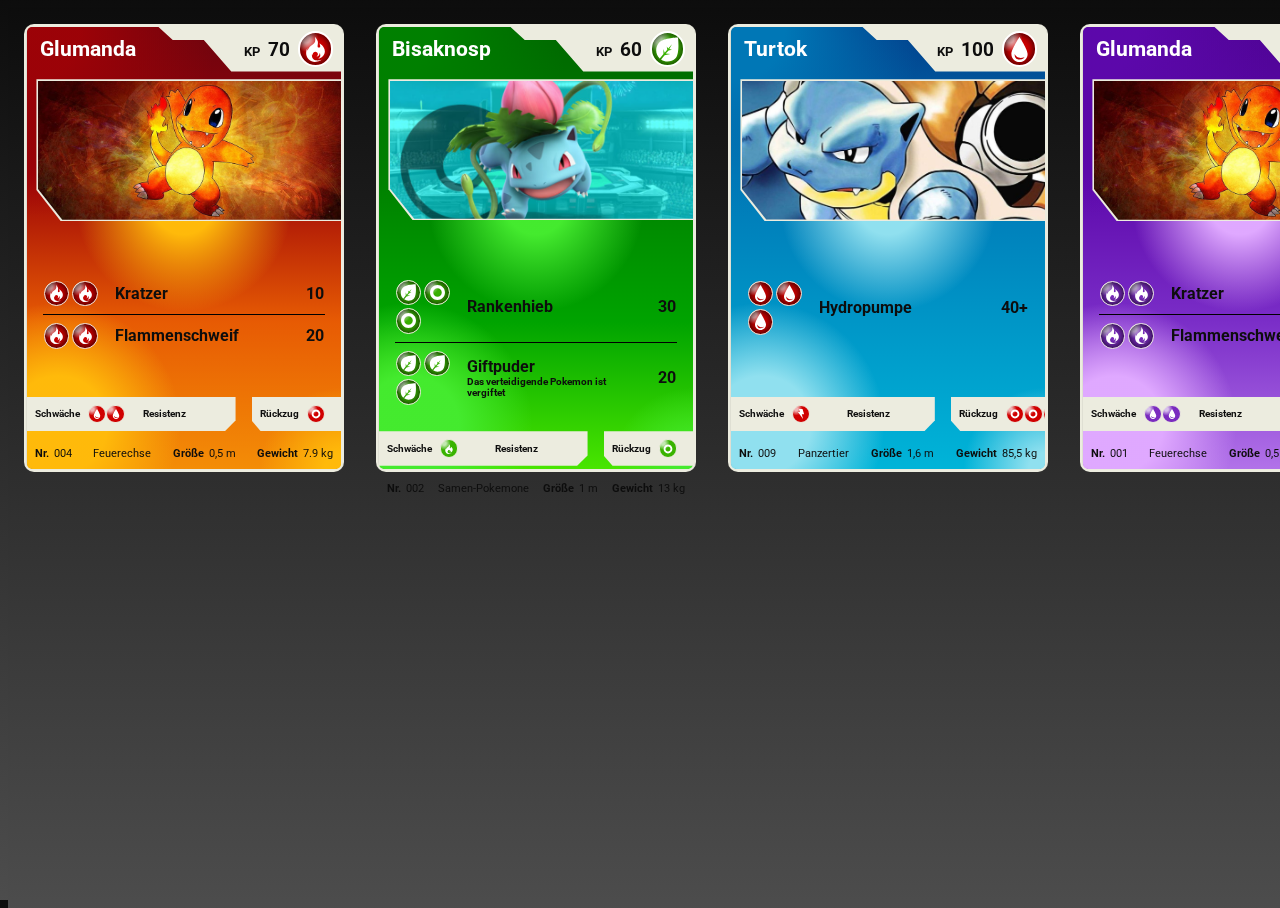
==== commit f93a978b: "add" ====
--- a/index.html
+++ b/index.html
@@ -147,7 +147,7 @@
                             <ul class="card-front__pokemon-infobox">
                                 <li>
                                     <p class="main-info__category">Nr.</p>
-                                    <p class="infobox__number infobox-content">001</p>
+                                    <p class="infobox__number infobox-content">004</p>
                                 </li>
                                 <li>
                                     <p class="infobox__description infobox-content">Feuerechse</p>
@@ -174,7 +174,336 @@
 
             <!-------------------------------------------------------------------------------->
             <!-----------------karte2------------------------------------>
-            <section class="card__wrapper">
+            <section class="card__wrapper plant-theme">
+                <section class="card__frame">
+                    <article class="card__frontside frontside-background">
+                        <section class="card-front__header">
+                            <h3 class="card-header__pokemon-name">Bisaknosp</h3>
+                            <span class="card-header__lifepoints">
+                                <p>KP</p>
+                                <p>60</p>
+                                <figure class="element-icon__wrapper element-icon__style">
+                                    <svg fill="none" height="100%" viewBox="0 0 512 512" width="100%"
+                                        xmlns="http://www.w3.org/2000/svg">
+                                        <path clip-rule="evenodd"
+                                            d="m97.4121 440.649c-1.7574-1.653-3.4954-3.338-5.2132-5.056-90.68455-90.684-90.68453-237.713 0-328.397 90.6841-90.6849 379.6401-96.7516 379.6401-96.7516s39.442 334.4646-51.242 425.1486c-80.54 80.54-205.522 89.55-296.005 27.031l72.908-89.471 116.55-25.163-95.139-9.511 60.462-61.562 68.824-15.077-54.422-16.117 54.422-98.176-77.41 86.828-29.893-42.183 10.523 69.648-53.917 60.782-24.993-76.9v102.268z"
+                                            fill="#fff" fill-rule="evenodd" />
+                                    </svg>
+                                </figure>
+                            </span>
+                        </section>
+                        <!-----------------------------Bild--------------------------------------------->
+                        <section class="card-front__pokemon-pic">
+                            <figure class="card-front__poke-img-wrapper">
+                                <img src="/assets/svgs/pokemon-pics/ivysaur_wallpaper_by_firestar999519_df0x5xe-fullview.jpg"
+                                    alt="">
+                            </figure>
+
+                        </section>
+                        <!-----------------------------Fähigkeiten--------------------------------------------->
+                        <section class="card-front__attacks">
+                            <table width="100%">
+                                <thead></thead>
+                                <tbody>
+                                    <tr class="attack__one">
+                                        <td class="attacks__icons">
+                                            <figure class="element-icon__small-wrapper element-icon__small">
+                                                <svg fill="none" height="100%" viewBox="0 0 512 512" width="100%"
+                                                    xmlns="http://www.w3.org/2000/svg">
+                                                    <path clip-rule="evenodd"
+                                                        d="m97.4121 440.649c-1.7574-1.653-3.4954-3.338-5.2132-5.056-90.68455-90.684-90.68453-237.713 0-328.397 90.6841-90.6849 379.6401-96.7516 379.6401-96.7516s39.442 334.4646-51.242 425.1486c-80.54 80.54-205.522 89.55-296.005 27.031l72.908-89.471 116.55-25.163-95.139-9.511 60.462-61.562 68.824-15.077-54.422-16.117 54.422-98.176-77.41 86.828-29.893-42.183 10.523 69.648-53.917 60.782-24.993-76.9v102.268z"
+                                                        fill="#fff" fill-rule="evenodd" />
+                                                </svg>
+                                            </figure>
+                                            <figure class="element-icon__small-wrapper element-icon__small">
+                                                <svg width="100%" height="100%" viewBox="0 0 512 512" fill="none"
+                                                    xmlns="http://www.w3.org/2000/svg">
+                                                    <path fill-rule="evenodd" clip-rule="evenodd"
+                                                        d="M481 256C481 380.264 380.264 481 256 481C131.736 481 31 380.264 31 256C31 131.736 131.736 31 256 31C380.264 31 481 131.736 481 256ZM384.571 256C384.571 327.008 327.008 384.571 256 384.571C184.992 384.571 127.429 327.008 127.429 256C127.429 184.992 184.992 127.429 256 127.429C327.008 127.429 384.571 184.992 384.571 256Z"
+                                                        fill="white" />
+                                                </svg>
+
+                                            </figure>
+                                            <figure class="element-icon__small-wrapper element-icon__small">
+                                                <svg width="100%" height="100%" viewBox="0 0 512 512" fill="none"
+                                                    xmlns="http://www.w3.org/2000/svg">
+                                                    <path fill-rule="evenodd" clip-rule="evenodd"
+                                                        d="M481 256C481 380.264 380.264 481 256 481C131.736 481 31 380.264 31 256C31 131.736 131.736 31 256 31C380.264 31 481 131.736 481 256ZM384.571 256C384.571 327.008 327.008 384.571 256 384.571C184.992 384.571 127.429 327.008 127.429 256C127.429 184.992 184.992 127.429 256 127.429C327.008 127.429 384.571 184.992 384.571 256Z"
+                                                        fill="white" />
+                                                </svg>
+
+                                            </figure>
+                                        </td>
+                                        <td class="attack__description" width="80%">
+                                            <p>Rankenhieb</p>
+                                        </td>
+                                        <td class="attack__damage" width="20%">
+                                            <p>30</p>
+                                        </td>
+                                    </tr>
+                                    <tr class="attack__two">
+                                        <td class="attacks__icons">
+                                            <figure class="element-icon__small-wrapper element-icon__small">
+                                                <svg fill="none" height="100%" viewBox="0 0 512 512" width="100%"
+                                                    xmlns="http://www.w3.org/2000/svg">
+                                                    <path clip-rule="evenodd"
+                                                        d="m97.4121 440.649c-1.7574-1.653-3.4954-3.338-5.2132-5.056-90.68455-90.684-90.68453-237.713 0-328.397 90.6841-90.6849 379.6401-96.7516 379.6401-96.7516s39.442 334.4646-51.242 425.1486c-80.54 80.54-205.522 89.55-296.005 27.031l72.908-89.471 116.55-25.163-95.139-9.511 60.462-61.562 68.824-15.077-54.422-16.117 54.422-98.176-77.41 86.828-29.893-42.183 10.523 69.648-53.917 60.782-24.993-76.9v102.268z"
+                                                        fill="#fff" fill-rule="evenodd" />
+                                                </svg>
+                                            </figure>
+                                            <figure class="element-icon__small-wrapper element-icon__small">
+                                                <svg fill="none" height="100%" viewBox="0 0 512 512" width="100%"
+                                                    xmlns="http://www.w3.org/2000/svg">
+                                                    <path clip-rule="evenodd"
+                                                        d="m97.4121 440.649c-1.7574-1.653-3.4954-3.338-5.2132-5.056-90.68455-90.684-90.68453-237.713 0-328.397 90.6841-90.6849 379.6401-96.7516 379.6401-96.7516s39.442 334.4646-51.242 425.1486c-80.54 80.54-205.522 89.55-296.005 27.031l72.908-89.471 116.55-25.163-95.139-9.511 60.462-61.562 68.824-15.077-54.422-16.117 54.422-98.176-77.41 86.828-29.893-42.183 10.523 69.648-53.917 60.782-24.993-76.9v102.268z"
+                                                        fill="#fff" fill-rule="evenodd" />
+                                                </svg>
+                                            </figure>
+                                            <figure class="element-icon__small-wrapper element-icon__small">
+                                                <svg fill="none" height="100%" viewBox="0 0 512 512" width="100%"
+                                                    xmlns="http://www.w3.org/2000/svg">
+                                                    <path clip-rule="evenodd"
+                                                        d="m97.4121 440.649c-1.7574-1.653-3.4954-3.338-5.2132-5.056-90.68455-90.684-90.68453-237.713 0-328.397 90.6841-90.6849 379.6401-96.7516 379.6401-96.7516s39.442 334.4646-51.242 425.1486c-80.54 80.54-205.522 89.55-296.005 27.031l72.908-89.471 116.55-25.163-95.139-9.511 60.462-61.562 68.824-15.077-54.422-16.117 54.422-98.176-77.41 86.828-29.893-42.183 10.523 69.648-53.917 60.782-24.993-76.9v102.268z"
+                                                        fill="#fff" fill-rule="evenodd" />
+                                                </svg>
+                                            </figure>
+                                        </td>
+                                        <td class="attack__description" width="80%">Giftpuder <p
+                                                class="attack-description">Das verteidigende Pokemon ist vergiftet</p>
+                                        </td>
+                                        <td class="attack__damage" width="20%">20</td>
+                                    </tr>
+
+                                </tbody>
+                            </table>
+                        </section>
+                        <!-----------------------------Extra Infos--------------------------------------------->
+                        <section class="card-front__extra-infos">
+                            <ul class="extra-infos__resistenz">
+                                <li>
+                                    <p class="extra-infos__heading">Schwäche</p>
+                                    <span class="extra-infos__icon-wrapper">
+                                        <figure class="element-icon__small-wrapper element-icon__xs"><svg width="100%"
+                                                height="100%" viewBox="0 0 512 512" fill="red"
+                                                xmlns="http://www.w3.org/2000/svg">
+                                                <path fill-rule="evenodd" clip-rule="evenodd"
+                                                    d="M352.258 395.394C358.584 372.263 346.305 324.71 346.305 324.71C346.305 324.71 337.399 363.449 323.483 377.767C311.611 389.98 297.066 398.451 276.206 400.677C293.261 392.393 304.99 375.12 304.99 355.155C304.99 327.129 281.878 304.409 253.368 304.409C224.858 304.409 201.745 327.129 201.745 355.155C201.745 362.809 203.47 370.068 206.557 376.576C188.725 362.37 185.921 339.594 185.921 339.594C185.921 339.594 166.009 422.264 220.875 461.152C275.74 500.04 383.219 466.614 383.219 466.614C383.219 466.614 229.41 574.837 115.436 457.05C17.2568 355.584 89.8111 222.003 89.8111 222.003C89.8111 222.003 86.6777 234.395 86.6777 248.78C86.6777 263.165 94.477 274.11 94.477 274.11C94.477 274.11 117.742 225.071 135.848 205.128C152.984 186.254 174.465 170.946 193.019 157.724C207.301 147.546 219.849 138.604 227.343 130.223C268.62 84.0687 243.311 0 243.311 0C243.311 0 289.841 41.02 302.831 93.9978C307.783 114.192 304.597 137.169 301.749 157.716C297.125 191.072 293.388 218.025 326.793 216.276C380.775 213.449 333.866 130.223 333.866 130.223C333.866 130.223 456.318 194.583 447.17 307.145C438.021 419.707 313.324 445.297 313.324 445.297C313.324 445.297 345.931 418.525 352.258 395.394Z"
+                                                    fill="white" />
+                                            </svg>
+
+                                        </figure>
+
+                                    </span>
+                                </li>
+                                <li>
+                                    <p class="extra-infos__heading">Resistenz</p>
+                                </li>
+                            </ul>
+                            <ul class="extra-infos__run">
+                                <li>
+                                    <p class="extra-infos__heading">Rückzug</p>
+                                    <span class="extra-infos__icon-wrapper">
+                                        <figure class="element-icon__small-wrapper element-icon__xs"><svg width="100%"
+                                                height="100%" viewBox="0 0 512 512" fill="none"
+                                                xmlns="http://www.w3.org/2000/svg">
+                                                <path fill-rule="evenodd" clip-rule="evenodd"
+                                                    d="M481 256C481 380.264 380.264 481 256 481C131.736 481 31 380.264 31 256C31 131.736 131.736 31 256 31C380.264 31 481 131.736 481 256ZM384.571 256C384.571 327.008 327.008 384.571 256 384.571C184.992 384.571 127.429 327.008 127.429 256C127.429 184.992 184.992 127.429 256 127.429C327.008 127.429 384.571 184.992 384.571 256Z"
+                                                    fill="white" />
+                                            </svg></figure>
+                                    </span>
+                                </li>
+                            </ul>
+                        </section>
+                        <section class="card-front__main-info">
+                            <ul class="card-front__pokemon-infobox">
+                                <li>
+                                    <p class="main-info__category">Nr.</p>
+                                    <p class="infobox__number infobox-content">002</p>
+                                </li>
+                                <li>
+                                    <p class="infobox__description infobox-content">Samen-Pokemone</p>
+                                </li>
+                                <li>
+                                    <p class="main-info__category">Größe</p>
+                                    <p class="infobox__size infobox-content">1 m</p>
+                                </li>
+                                <li>
+                                    <p class="main-info__category">Gewicht</p>
+                                    <p class="infobox__weight infobox-content">13 kg</p>
+                                </li>
+                            </ul>
+                        </section>
+
+                    </article>
+                    <article class="card__backside">
+                        <img src="/assets/svgs/pokemon-pics/pokemon_card_backside_in_high_resolution_by_atomicmonkeytcg_dah43cy-fullview.png"
+                            alt="">
+                    </article>
+                </section>
+            </section>
+
+            <!-------------------------------------------------------------------------------->
+
+            <!-------------------------------------------------------------------------------->
+
+            <!-----------------karte3------------------------------------>
+            <section class="card__wrapper water-theme">
+                <section class="card__frame">
+                    <article class="card__frontside frontside-background">
+                        <section class="card-front__header">
+                            <h3 class="card-header__pokemon-name">Turtok</h3>
+                            <span class="card-header__lifepoints">
+                                <p>KP</p>
+                                <p>100</p>
+                                <figure class="element-icon__wrapper element-icon__style">
+                                    <svg width="100%" height="100%" viewBox="0 0 512 512" fill="none"
+                                        xmlns="http://www.w3.org/2000/svg">
+                                        <path fill-rule="evenodd" clip-rule="evenodd"
+                                            d="M422.172 346.515C422.172 437.897 347.813 511.977 256.086 511.977C164.359 511.977 90 437.897 90 346.515C90 257.639 247.102 13.5479 255.718 0.22781C255.915 -0.0759384 256.258 -0.0759358 256.454 0.227813C265.07 13.5479 422.172 257.639 422.172 346.515ZM228.4 458.931C144.12 440.49 158.542 347.13 158.542 347.13C158.542 347.13 181.556 403.488 237.405 421.744C293.253 439.999 360.745 413.225 360.745 413.225C360.745 413.225 312.68 477.371 228.4 458.931Z"
+                                            fill="white" />
+                                    </svg>
+                                </figure>
+                            </span>
+                        </section>
+                        <!-----------------------------Bild--------------------------------------------->
+                        <section class="card-front__pokemon-pic">
+                            <figure class="card-front__poke-img-wrapper">
+                                <img src="/assets/svgs/pokemon-pics/turtok.jpg" alt="">
+                            </figure>
+
+                        </section>
+                        <!-----------------------------Fähigkeiten--------------------------------------------->
+                        <section class="card-front__attacks">
+                            <table width="100%">
+                                <thead></thead>
+                                <tbody>
+                                    <!-- <tr class="attack__one">
+                                        <td class="attacks__icons">
+
+                                        </td>
+                                        <td class="attack__description" width="80%">
+                                            <p></p>
+                                        </td>
+                                        <td class="attack__damage" width="20%">
+                                            <p></p>
+                                        </td>
+                                    </tr> -->
+                                    <tr class="attack__two">
+                                        <td class="attacks__icons">
+                                            <figure class="element-icon__small-wrapper element-icon__small">
+                                                <svg width="100%" height="100%" viewBox="0 0 512 512" fill="none"
+                                                    xmlns="http://www.w3.org/2000/svg">
+                                                    <path fill-rule="evenodd" clip-rule="evenodd"
+                                                        d="M422.172 346.515C422.172 437.897 347.813 511.977 256.086 511.977C164.359 511.977 90 437.897 90 346.515C90 257.639 247.102 13.5479 255.718 0.22781C255.915 -0.0759384 256.258 -0.0759358 256.454 0.227813C265.07 13.5479 422.172 257.639 422.172 346.515ZM228.4 458.931C144.12 440.49 158.542 347.13 158.542 347.13C158.542 347.13 181.556 403.488 237.405 421.744C293.253 439.999 360.745 413.225 360.745 413.225C360.745 413.225 312.68 477.371 228.4 458.931Z"
+                                                        fill="white" />
+                                                </svg>
+                                            </figure>
+                                            <figure class="element-icon__small-wrapper element-icon__small">
+                                                <svg width="100%" height="100%" viewBox="0 0 512 512" fill="none"
+                                                    xmlns="http://www.w3.org/2000/svg">
+                                                    <path fill-rule="evenodd" clip-rule="evenodd"
+                                                        d="M422.172 346.515C422.172 437.897 347.813 511.977 256.086 511.977C164.359 511.977 90 437.897 90 346.515C90 257.639 247.102 13.5479 255.718 0.22781C255.915 -0.0759384 256.258 -0.0759358 256.454 0.227813C265.07 13.5479 422.172 257.639 422.172 346.515ZM228.4 458.931C144.12 440.49 158.542 347.13 158.542 347.13C158.542 347.13 181.556 403.488 237.405 421.744C293.253 439.999 360.745 413.225 360.745 413.225C360.745 413.225 312.68 477.371 228.4 458.931Z"
+                                                        fill="white" />
+                                                </svg>
+                                            </figure>
+                                            <figure class="element-icon__small-wrapper element-icon__small">
+                                                <svg width="100%" height="100%" viewBox="0 0 512 512" fill="none"
+                                                    xmlns="http://www.w3.org/2000/svg">
+                                                    <path fill-rule="evenodd" clip-rule="evenodd"
+                                                        d="M422.172 346.515C422.172 437.897 347.813 511.977 256.086 511.977C164.359 511.977 90 437.897 90 346.515C90 257.639 247.102 13.5479 255.718 0.22781C255.915 -0.0759384 256.258 -0.0759358 256.454 0.227813C265.07 13.5479 422.172 257.639 422.172 346.515ZM228.4 458.931C144.12 440.49 158.542 347.13 158.542 347.13C158.542 347.13 181.556 403.488 237.405 421.744C293.253 439.999 360.745 413.225 360.745 413.225C360.745 413.225 312.68 477.371 228.4 458.931Z"
+                                                        fill="white" />
+                                                </svg>
+                                            </figure>
+                                        </td>
+                                        <td class="attack__description" width="80%">Hydropumpe </td>
+                                        <td class="attack__damage" width="20%">40+</td>
+                                    </tr>
+
+                                </tbody>
+                            </table>
+                        </section>
+                        <!-----------------------------Extra Infos--------------------------------------------->
+                        <section class="card-front__extra-infos">
+                            <ul class="extra-infos__resistenz">
+                                <li>
+                                    <p class="extra-infos__heading">Schwäche</p>
+                                    <span class="extra-infos__icon-wrapper">
+
+                                        <figure class="element-icon__small-wrapper element-icon__xs"><svg width="100%"
+                                                height="100%" viewBox="0 0 512 512" fill="none"
+                                                xmlns="http://www.w3.org/2000/svg">
+                                                <path fill-rule="evenodd" clip-rule="evenodd"
+                                                    d="M152.56 0.583659C152.461 0.29796 152.674 0 152.976 0H332.805C332.998 0 333.169 0.125587 333.226 0.309782L415.824 267.171C415.911 267.454 415.7 267.741 415.403 267.741H295.684C295.538 267.741 295.433 267.88 295.473 268.021L364.135 509.726C364.269 510.195 363.654 510.501 363.361 510.111L96.5295 155.267C96.3115 154.977 96.5184 154.563 96.881 154.563H205.536C205.687 154.563 205.793 154.414 205.743 154.271L152.56 0.583659Z"
+                                                    fill="white" />
+                                            </svg>
+
+                                        </figure>
+                                    </span>
+                                </li>
+                                <li>
+                                    <p class="extra-infos__heading">Resistenz</p>
+                                </li>
+                            </ul>
+                            <ul class="extra-infos__run">
+                                <li>
+                                    <p class="extra-infos__heading">Rückzug</p>
+                                    <span class="extra-infos__icon-wrapper">
+                                        <figure class="element-icon__small-wrapper element-icon__xs"><svg width="100%"
+                                                height="100%" viewBox="0 0 512 512" fill="none"
+                                                xmlns="http://www.w3.org/2000/svg">
+                                                <path fill-rule="evenodd" clip-rule="evenodd"
+                                                    d="M481 256C481 380.264 380.264 481 256 481C131.736 481 31 380.264 31 256C31 131.736 131.736 31 256 31C380.264 31 481 131.736 481 256ZM384.571 256C384.571 327.008 327.008 384.571 256 384.571C184.992 384.571 127.429 327.008 127.429 256C127.429 184.992 184.992 127.429 256 127.429C327.008 127.429 384.571 184.992 384.571 256Z"
+                                                    fill="white" />
+                                            </svg></figure>
+                                        <figure class="element-icon__small-wrapper element-icon__xs"><svg width="100%"
+                                                height="100%" viewBox="0 0 512 512" fill="none"
+                                                xmlns="http://www.w3.org/2000/svg">
+                                                <path fill-rule="evenodd" clip-rule="evenodd"
+                                                    d="M481 256C481 380.264 380.264 481 256 481C131.736 481 31 380.264 31 256C31 131.736 131.736 31 256 31C380.264 31 481 131.736 481 256ZM384.571 256C384.571 327.008 327.008 384.571 256 384.571C184.992 384.571 127.429 327.008 127.429 256C127.429 184.992 184.992 127.429 256 127.429C327.008 127.429 384.571 184.992 384.571 256Z"
+                                                    fill="white" />
+                                            </svg></figure>
+                                        <figure class="element-icon__small-wrapper element-icon__xs"><svg width="100%"
+                                                height="100%" viewBox="0 0 512 512" fill="none"
+                                                xmlns="http://www.w3.org/2000/svg">
+                                                <path fill-rule="evenodd" clip-rule="evenodd"
+                                                    d="M481 256C481 380.264 380.264 481 256 481C131.736 481 31 380.264 31 256C31 131.736 131.736 31 256 31C380.264 31 481 131.736 481 256ZM384.571 256C384.571 327.008 327.008 384.571 256 384.571C184.992 384.571 127.429 327.008 127.429 256C127.429 184.992 184.992 127.429 256 127.429C327.008 127.429 384.571 184.992 384.571 256Z"
+                                                    fill="white" />
+                                            </svg></figure>
+                                    </span>
+                                </li>
+                            </ul>
+                        </section>
+                        <section class="card-front__main-info">
+                            <ul class="card-front__pokemon-infobox">
+                                <li>
+                                    <p class="main-info__category">Nr.</p>
+                                    <p class="infobox__number infobox-content">009</p>
+                                </li>
+                                <li>
+                                    <p class="infobox__description infobox-content">Panzertier</p>
+                                </li>
+                                <li>
+                                    <p class="main-info__category">Größe</p>
+                                    <p class="infobox__size infobox-content">1,6 m</p>
+                                </li>
+                                <li>
+                                    <p class="main-info__category">Gewicht</p>
+                                    <p class="infobox__weight infobox-content">85,5 kg</p>
+                                </li>
+                            </ul>
+                        </section>
+
+                    </article>
+                    <article class="card__backside">
+                        <img src="/assets/svgs/pokemon-pics/pokemon_card_backside_in_high_resolution_by_atomicmonkeytcg_dah43cy-fullview.png"
+                            alt="">
+                    </article>
+                </section>
+            </section>
+
+
+            <!-----------------karte4------------------------------------>
+            <section class="card__wrapper psycho-theme">
                 <section class="card__frame">
                     <article class="card__frontside frontside-background">
                         <section class="card-front__header">
@@ -328,12 +657,9 @@
                 </section>
             </section>
 
-            <!-------------------------------------------------------------------------------->
-
-            <!-------------------------------------------------------------------------------->
-
-            <!-----------------karte3------------------------------------>
-            <section class="card__wrapper">
+
+            <!-----------------karte5------------------------------------>
+            <section class="card__wrapper electro-theme">
                 <section class="card__frame">
                     <article class="card__frontside frontside-background">
                         <section class="card-front__header">
@@ -488,318 +814,6 @@
             </section>
 
 
-            <!-----------------karte4------------------------------------>
-            <section class="card__wrapper">
-                <section class="card__frame">
-                    <article class="card__frontside frontside-background">
-                        <section class="card-front__header">
-                            <h3 class="card-header__pokemon-name">Glumanda</h3>
-                            <span class="card-header__lifepoints">
-                                <p>KP</p>
-                                <p>70</p>
-                                <figure class="element-icon__wrapper element-icon__style">
-                                    <svg width="100%" height="100%" viewBox="0 0 512 512"
-                                        xmlns="http://www.w3.org/2000/svg">
-                                        <path fill-rule="evenodd" clip-rule="evenodd"
-                                            d="M352.258 395.394C358.584 372.263 346.305 324.71 346.305 324.71C346.305 324.71 337.399 363.449 323.483 377.767C311.611 389.98 297.066 398.451 276.206 400.677C293.261 392.393 304.99 375.12 304.99 355.155C304.99 327.129 281.878 304.409 253.368 304.409C224.858 304.409 201.745 327.129 201.745 355.155C201.745 362.809 203.47 370.068 206.557 376.576C188.725 362.37 185.921 339.594 185.921 339.594C185.921 339.594 166.009 422.264 220.875 461.152C275.74 500.04 383.219 466.614 383.219 466.614C383.219 466.614 229.41 574.837 115.436 457.05C17.2568 355.584 89.8111 222.003 89.8111 222.003C89.8111 222.003 86.6777 234.395 86.6777 248.78C86.6777 263.165 94.477 274.11 94.477 274.11C94.477 274.11 117.742 225.071 135.848 205.128C152.984 186.254 174.465 170.946 193.019 157.724C207.301 147.546 219.849 138.604 227.343 130.223C268.62 84.0687 243.311 0 243.311 0C243.311 0 289.841 41.02 302.831 93.9978C307.783 114.192 304.597 137.169 301.749 157.716C297.125 191.072 293.388 218.025 326.793 216.276C380.775 213.449 333.866 130.223 333.866 130.223C333.866 130.223 456.318 194.583 447.17 307.145C438.021 419.707 313.324 445.297 313.324 445.297C313.324 445.297 345.931 418.525 352.258 395.394Z"
-                                            fill="white" />
-                                    </svg>
-                                </figure>
-                            </span>
-                        </section>
-                        <!-----------------------------Bild--------------------------------------------->
-                        <section class="card-front__pokemon-pic">
-                            <figure class="card-front__poke-img-wrapper">
-                                <img src="/assets/svgs/pokemon-pics/desktop-wallpaper-004-salameche-charmander.jpg"
-                                    alt="">
-                            </figure>
-
-                        </section>
-                        <!-----------------------------Fähigkeiten--------------------------------------------->
-                        <section class="card-front__attacks">
-                            <table width="100%">
-                                <thead></thead>
-                                <tbody>
-                                    <tr class="attack__one">
-                                        <td class="attacks__icons">
-                                            <figure class="element-icon__small-wrapper element-icon__small">
-                                                <svg width="100%" height="100%" viewBox="0 0 512 512" fill="none"
-                                                    xmlns="http://www.w3.org/2000/svg">
-                                                    <path fill-rule="evenodd" clip-rule="evenodd"
-                                                        d="M352.258 395.394C358.584 372.263 346.305 324.71 346.305 324.71C346.305 324.71 337.399 363.449 323.483 377.767C311.611 389.98 297.066 398.451 276.206 400.677C293.261 392.393 304.99 375.12 304.99 355.155C304.99 327.129 281.878 304.409 253.368 304.409C224.858 304.409 201.745 327.129 201.745 355.155C201.745 362.809 203.47 370.068 206.557 376.576C188.725 362.37 185.921 339.594 185.921 339.594C185.921 339.594 166.009 422.264 220.875 461.152C275.74 500.04 383.219 466.614 383.219 466.614C383.219 466.614 229.41 574.837 115.436 457.05C17.2568 355.584 89.8111 222.003 89.8111 222.003C89.8111 222.003 86.6777 234.395 86.6777 248.78C86.6777 263.165 94.477 274.11 94.477 274.11C94.477 274.11 117.742 225.071 135.848 205.128C152.984 186.254 174.465 170.946 193.019 157.724C207.301 147.546 219.849 138.604 227.343 130.223C268.62 84.0687 243.311 0 243.311 0C243.311 0 289.841 41.02 302.831 93.9978C307.783 114.192 304.597 137.169 301.749 157.716C297.125 191.072 293.388 218.025 326.793 216.276C380.775 213.449 333.866 130.223 333.866 130.223C333.866 130.223 456.318 194.583 447.17 307.145C438.021 419.707 313.324 445.297 313.324 445.297C313.324 445.297 345.931 418.525 352.258 395.394Z"
-                                                        fill="white" />
-                                                </svg>
-                                            </figure>
-                                            <figure class="element-icon__small-wrapper element-icon__small">
-                                                <svg width="100%" height="100%" viewBox="0 0 512 512" fill="none"
-                                                    xmlns="http://www.w3.org/2000/svg">
-                                                    <path fill-rule="evenodd" clip-rule="evenodd"
-                                                        d="M352.258 395.394C358.584 372.263 346.305 324.71 346.305 324.71C346.305 324.71 337.399 363.449 323.483 377.767C311.611 389.98 297.066 398.451 276.206 400.677C293.261 392.393 304.99 375.12 304.99 355.155C304.99 327.129 281.878 304.409 253.368 304.409C224.858 304.409 201.745 327.129 201.745 355.155C201.745 362.809 203.47 370.068 206.557 376.576C188.725 362.37 185.921 339.594 185.921 339.594C185.921 339.594 166.009 422.264 220.875 461.152C275.74 500.04 383.219 466.614 383.219 466.614C383.219 466.614 229.41 574.837 115.436 457.05C17.2568 355.584 89.8111 222.003 89.8111 222.003C89.8111 222.003 86.6777 234.395 86.6777 248.78C86.6777 263.165 94.477 274.11 94.477 274.11C94.477 274.11 117.742 225.071 135.848 205.128C152.984 186.254 174.465 170.946 193.019 157.724C207.301 147.546 219.849 138.604 227.343 130.223C268.62 84.0687 243.311 0 243.311 0C243.311 0 289.841 41.02 302.831 93.9978C307.783 114.192 304.597 137.169 301.749 157.716C297.125 191.072 293.388 218.025 326.793 216.276C380.775 213.449 333.866 130.223 333.866 130.223C333.866 130.223 456.318 194.583 447.17 307.145C438.021 419.707 313.324 445.297 313.324 445.297C313.324 445.297 345.931 418.525 352.258 395.394Z"
-                                                        fill="white" />
-                                                </svg>
-                                            </figure>
-                                        </td>
-                                        <td class="attack__description" width="80%">
-                                            <p>Kratzer</p>
-                                        </td>
-                                        <td class="attack__damage" width="20%">
-                                            <p>10</p>
-                                        </td>
-                                    </tr>
-                                    <tr class="attack__two">
-                                        <td class="attacks__icons">
-                                            <figure class="element-icon__small-wrapper element-icon__small">
-                                                <svg width="100%" height="100%" viewBox="0 0 512 512" fill="none"
-                                                    xmlns="http://www.w3.org/2000/svg">
-                                                    <path fill-rule="evenodd" clip-rule="evenodd"
-                                                        d="M352.258 395.394C358.584 372.263 346.305 324.71 346.305 324.71C346.305 324.71 337.399 363.449 323.483 377.767C311.611 389.98 297.066 398.451 276.206 400.677C293.261 392.393 304.99 375.12 304.99 355.155C304.99 327.129 281.878 304.409 253.368 304.409C224.858 304.409 201.745 327.129 201.745 355.155C201.745 362.809 203.47 370.068 206.557 376.576C188.725 362.37 185.921 339.594 185.921 339.594C185.921 339.594 166.009 422.264 220.875 461.152C275.74 500.04 383.219 466.614 383.219 466.614C383.219 466.614 229.41 574.837 115.436 457.05C17.2568 355.584 89.8111 222.003 89.8111 222.003C89.8111 222.003 86.6777 234.395 86.6777 248.78C86.6777 263.165 94.477 274.11 94.477 274.11C94.477 274.11 117.742 225.071 135.848 205.128C152.984 186.254 174.465 170.946 193.019 157.724C207.301 147.546 219.849 138.604 227.343 130.223C268.62 84.0687 243.311 0 243.311 0C243.311 0 289.841 41.02 302.831 93.9978C307.783 114.192 304.597 137.169 301.749 157.716C297.125 191.072 293.388 218.025 326.793 216.276C380.775 213.449 333.866 130.223 333.866 130.223C333.866 130.223 456.318 194.583 447.17 307.145C438.021 419.707 313.324 445.297 313.324 445.297C313.324 445.297 345.931 418.525 352.258 395.394Z"
-                                                        fill="white" />
-                                                </svg>
-                                            </figure>
-                                            <figure class="element-icon__small-wrapper element-icon__small">
-                                                <svg width="100%" height="100%" viewBox="0 0 512 512" fill="none"
-                                                    xmlns="http://www.w3.org/2000/svg">
-                                                    <path fill-rule="evenodd" clip-rule="evenodd"
-                                                        d="M352.258 395.394C358.584 372.263 346.305 324.71 346.305 324.71C346.305 324.71 337.399 363.449 323.483 377.767C311.611 389.98 297.066 398.451 276.206 400.677C293.261 392.393 304.99 375.12 304.99 355.155C304.99 327.129 281.878 304.409 253.368 304.409C224.858 304.409 201.745 327.129 201.745 355.155C201.745 362.809 203.47 370.068 206.557 376.576C188.725 362.37 185.921 339.594 185.921 339.594C185.921 339.594 166.009 422.264 220.875 461.152C275.74 500.04 383.219 466.614 383.219 466.614C383.219 466.614 229.41 574.837 115.436 457.05C17.2568 355.584 89.8111 222.003 89.8111 222.003C89.8111 222.003 86.6777 234.395 86.6777 248.78C86.6777 263.165 94.477 274.11 94.477 274.11C94.477 274.11 117.742 225.071 135.848 205.128C152.984 186.254 174.465 170.946 193.019 157.724C207.301 147.546 219.849 138.604 227.343 130.223C268.62 84.0687 243.311 0 243.311 0C243.311 0 289.841 41.02 302.831 93.9978C307.783 114.192 304.597 137.169 301.749 157.716C297.125 191.072 293.388 218.025 326.793 216.276C380.775 213.449 333.866 130.223 333.866 130.223C333.866 130.223 456.318 194.583 447.17 307.145C438.021 419.707 313.324 445.297 313.324 445.297C313.324 445.297 345.931 418.525 352.258 395.394Z"
-                                                        fill="white" />
-                                                </svg>
-                                            </figure>
-                                        </td>
-                                        <td class="attack__description" width="80%">Flammenschweif</td>
-                                        <td class="attack__damage" width="20%">20</td>
-                                    </tr>
-
-                                </tbody>
-                            </table>
-                        </section>
-                        <!-----------------------------Extra Infos--------------------------------------------->
-                        <section class="card-front__extra-infos">
-                            <ul class="extra-infos__resistenz">
-                                <li>
-                                    <p class="extra-infos__heading">Schwäche</p>
-                                    <span class="extra-infos__icon-wrapper">
-                                        <figure class="element-icon__small-wrapper element-icon__xs"><svg width="100%"
-                                                height="100%" viewBox="0 0 512 512" fill="none"
-                                                xmlns="http://www.w3.org/2000/svg">
-                                                <path fill-rule="evenodd" clip-rule="evenodd"
-                                                    d="M422.172 346.515C422.172 437.897 347.813 511.977 256.086 511.977C164.359 511.977 90 437.897 90 346.515C90 257.639 247.102 13.5479 255.718 0.22781C255.915 -0.0759384 256.258 -0.0759358 256.454 0.227813C265.07 13.5479 422.172 257.639 422.172 346.515ZM228.4 458.931C144.12 440.49 158.542 347.13 158.542 347.13C158.542 347.13 181.556 403.488 237.405 421.744C293.253 439.999 360.745 413.225 360.745 413.225C360.745 413.225 312.68 477.371 228.4 458.931Z"
-                                                    fill="white" />
-                                            </svg>
-                                        </figure>
-                                        <figure class="element-icon__small-wrapper element-icon__xs"><svg width="100%"
-                                                height="100%" viewBox="0 0 512 512" fill="none"
-                                                xmlns="http://www.w3.org/2000/svg">
-                                                <path fill-rule="evenodd" clip-rule="evenodd"
-                                                    d="M422.172 346.515C422.172 437.897 347.813 511.977 256.086 511.977C164.359 511.977 90 437.897 90 346.515C90 257.639 247.102 13.5479 255.718 0.22781C255.915 -0.0759384 256.258 -0.0759358 256.454 0.227813C265.07 13.5479 422.172 257.639 422.172 346.515ZM228.4 458.931C144.12 440.49 158.542 347.13 158.542 347.13C158.542 347.13 181.556 403.488 237.405 421.744C293.253 439.999 360.745 413.225 360.745 413.225C360.745 413.225 312.68 477.371 228.4 458.931Z"
-                                                    fill="white" />
-                                            </svg>
-                                        </figure>
-                                    </span>
-                                </li>
-                                <li>
-                                    <p class="extra-infos__heading">Resistenz</p>
-                                </li>
-                            </ul>
-                            <ul class="extra-infos__run">
-                                <li>
-                                    <p class="extra-infos__heading">Rückzug</p>
-                                    <span class="extra-infos__icon-wrapper">
-                                        <figure class="element-icon__small-wrapper element-icon__xs"><svg width="100%"
-                                                height="100%" viewBox="0 0 512 512" fill="none"
-                                                xmlns="http://www.w3.org/2000/svg">
-                                                <path fill-rule="evenodd" clip-rule="evenodd"
-                                                    d="M481 256C481 380.264 380.264 481 256 481C131.736 481 31 380.264 31 256C31 131.736 131.736 31 256 31C380.264 31 481 131.736 481 256ZM384.571 256C384.571 327.008 327.008 384.571 256 384.571C184.992 384.571 127.429 327.008 127.429 256C127.429 184.992 184.992 127.429 256 127.429C327.008 127.429 384.571 184.992 384.571 256Z"
-                                                    fill="white" />
-                                            </svg></figure>
-                                    </span>
-                                </li>
-                            </ul>
-                        </section>
-                        <section class="card-front__main-info">
-                            <ul class="card-front__pokemon-infobox">
-                                <li>
-                                    <p class="main-info__category">Nr.</p>
-                                    <p class="infobox__number infobox-content">001</p>
-                                </li>
-                                <li>
-                                    <p class="infobox__description infobox-content">Feuerechse</p>
-                                </li>
-                                <li>
-                                    <p class="main-info__category">Größe</p>
-                                    <p class="infobox__size infobox-content">0,5 m</p>
-                                </li>
-                                <li>
-                                    <p class="main-info__category">Gewicht</p>
-                                    <p class="infobox__weight infobox-content">7.9 kg</p>
-                                </li>
-                            </ul>
-                        </section>
-
-                    </article>
-                    <article class="card__backside">
-                        <img src="/assets/svgs/pokemon-pics/pokemon_card_backside_in_high_resolution_by_atomicmonkeytcg_dah43cy-fullview.png"
-                            alt="">
-                    </article>
-                </section>
-            </section>
-
-
-            <!-----------------karte5------------------------------------>
-            <section class="card__wrapper">
-                <section class="card__frame">
-                    <article class="card__frontside frontside-background">
-                        <section class="card-front__header">
-                            <h3 class="card-header__pokemon-name">Glumanda</h3>
-                            <span class="card-header__lifepoints">
-                                <p>KP</p>
-                                <p>70</p>
-                                <figure class="element-icon__wrapper element-icon__style">
-                                    <svg width="100%" height="100%" viewBox="0 0 512 512"
-                                        xmlns="http://www.w3.org/2000/svg">
-                                        <path fill-rule="evenodd" clip-rule="evenodd"
-                                            d="M352.258 395.394C358.584 372.263 346.305 324.71 346.305 324.71C346.305 324.71 337.399 363.449 323.483 377.767C311.611 389.98 297.066 398.451 276.206 400.677C293.261 392.393 304.99 375.12 304.99 355.155C304.99 327.129 281.878 304.409 253.368 304.409C224.858 304.409 201.745 327.129 201.745 355.155C201.745 362.809 203.47 370.068 206.557 376.576C188.725 362.37 185.921 339.594 185.921 339.594C185.921 339.594 166.009 422.264 220.875 461.152C275.74 500.04 383.219 466.614 383.219 466.614C383.219 466.614 229.41 574.837 115.436 457.05C17.2568 355.584 89.8111 222.003 89.8111 222.003C89.8111 222.003 86.6777 234.395 86.6777 248.78C86.6777 263.165 94.477 274.11 94.477 274.11C94.477 274.11 117.742 225.071 135.848 205.128C152.984 186.254 174.465 170.946 193.019 157.724C207.301 147.546 219.849 138.604 227.343 130.223C268.62 84.0687 243.311 0 243.311 0C243.311 0 289.841 41.02 302.831 93.9978C307.783 114.192 304.597 137.169 301.749 157.716C297.125 191.072 293.388 218.025 326.793 216.276C380.775 213.449 333.866 130.223 333.866 130.223C333.866 130.223 456.318 194.583 447.17 307.145C438.021 419.707 313.324 445.297 313.324 445.297C313.324 445.297 345.931 418.525 352.258 395.394Z"
-                                            fill="white" />
-                                    </svg>
-                                </figure>
-                            </span>
-                        </section>
-                        <!-----------------------------Bild--------------------------------------------->
-                        <section class="card-front__pokemon-pic">
-                            <figure class="card-front__poke-img-wrapper">
-                                <img src="/assets/svgs/pokemon-pics/desktop-wallpaper-004-salameche-charmander.jpg"
-                                    alt="">
-                            </figure>
-
-                        </section>
-                        <!-----------------------------Fähigkeiten--------------------------------------------->
-                        <section class="card-front__attacks">
-                            <table width="100%">
-                                <thead></thead>
-                                <tbody>
-                                    <tr class="attack__one">
-                                        <td class="attacks__icons">
-                                            <figure class="element-icon__small-wrapper element-icon__small">
-                                                <svg width="100%" height="100%" viewBox="0 0 512 512" fill="none"
-                                                    xmlns="http://www.w3.org/2000/svg">
-                                                    <path fill-rule="evenodd" clip-rule="evenodd"
-                                                        d="M352.258 395.394C358.584 372.263 346.305 324.71 346.305 324.71C346.305 324.71 337.399 363.449 323.483 377.767C311.611 389.98 297.066 398.451 276.206 400.677C293.261 392.393 304.99 375.12 304.99 355.155C304.99 327.129 281.878 304.409 253.368 304.409C224.858 304.409 201.745 327.129 201.745 355.155C201.745 362.809 203.47 370.068 206.557 376.576C188.725 362.37 185.921 339.594 185.921 339.594C185.921 339.594 166.009 422.264 220.875 461.152C275.74 500.04 383.219 466.614 383.219 466.614C383.219 466.614 229.41 574.837 115.436 457.05C17.2568 355.584 89.8111 222.003 89.8111 222.003C89.8111 222.003 86.6777 234.395 86.6777 248.78C86.6777 263.165 94.477 274.11 94.477 274.11C94.477 274.11 117.742 225.071 135.848 205.128C152.984 186.254 174.465 170.946 193.019 157.724C207.301 147.546 219.849 138.604 227.343 130.223C268.62 84.0687 243.311 0 243.311 0C243.311 0 289.841 41.02 302.831 93.9978C307.783 114.192 304.597 137.169 301.749 157.716C297.125 191.072 293.388 218.025 326.793 216.276C380.775 213.449 333.866 130.223 333.866 130.223C333.866 130.223 456.318 194.583 447.17 307.145C438.021 419.707 313.324 445.297 313.324 445.297C313.324 445.297 345.931 418.525 352.258 395.394Z"
-                                                        fill="white" />
-                                                </svg>
-                                            </figure>
-                                            <figure class="element-icon__small-wrapper element-icon__small">
-                                                <svg width="100%" height="100%" viewBox="0 0 512 512" fill="none"
-                                                    xmlns="http://www.w3.org/2000/svg">
-                                                    <path fill-rule="evenodd" clip-rule="evenodd"
-                                                        d="M352.258 395.394C358.584 372.263 346.305 324.71 346.305 324.71C346.305 324.71 337.399 363.449 323.483 377.767C311.611 389.98 297.066 398.451 276.206 400.677C293.261 392.393 304.99 375.12 304.99 355.155C304.99 327.129 281.878 304.409 253.368 304.409C224.858 304.409 201.745 327.129 201.745 355.155C201.745 362.809 203.47 370.068 206.557 376.576C188.725 362.37 185.921 339.594 185.921 339.594C185.921 339.594 166.009 422.264 220.875 461.152C275.74 500.04 383.219 466.614 383.219 466.614C383.219 466.614 229.41 574.837 115.436 457.05C17.2568 355.584 89.8111 222.003 89.8111 222.003C89.8111 222.003 86.6777 234.395 86.6777 248.78C86.6777 263.165 94.477 274.11 94.477 274.11C94.477 274.11 117.742 225.071 135.848 205.128C152.984 186.254 174.465 170.946 193.019 157.724C207.301 147.546 219.849 138.604 227.343 130.223C268.62 84.0687 243.311 0 243.311 0C243.311 0 289.841 41.02 302.831 93.9978C307.783 114.192 304.597 137.169 301.749 157.716C297.125 191.072 293.388 218.025 326.793 216.276C380.775 213.449 333.866 130.223 333.866 130.223C333.866 130.223 456.318 194.583 447.17 307.145C438.021 419.707 313.324 445.297 313.324 445.297C313.324 445.297 345.931 418.525 352.258 395.394Z"
-                                                        fill="white" />
-                                                </svg>
-                                            </figure>
-                                        </td>
-                                        <td class="attack__description" width="80%">
-                                            <p>Kratzer</p>
-                                        </td>
-                                        <td class="attack__damage" width="20%">
-                                            <p>10</p>
-                                        </td>
-                                    </tr>
-                                    <tr class="attack__two">
-                                        <td class="attacks__icons">
-                                            <figure class="element-icon__small-wrapper element-icon__small">
-                                                <svg width="100%" height="100%" viewBox="0 0 512 512" fill="none"
-                                                    xmlns="http://www.w3.org/2000/svg">
-                                                    <path fill-rule="evenodd" clip-rule="evenodd"
-                                                        d="M352.258 395.394C358.584 372.263 346.305 324.71 346.305 324.71C346.305 324.71 337.399 363.449 323.483 377.767C311.611 389.98 297.066 398.451 276.206 400.677C293.261 392.393 304.99 375.12 304.99 355.155C304.99 327.129 281.878 304.409 253.368 304.409C224.858 304.409 201.745 327.129 201.745 355.155C201.745 362.809 203.47 370.068 206.557 376.576C188.725 362.37 185.921 339.594 185.921 339.594C185.921 339.594 166.009 422.264 220.875 461.152C275.74 500.04 383.219 466.614 383.219 466.614C383.219 466.614 229.41 574.837 115.436 457.05C17.2568 355.584 89.8111 222.003 89.8111 222.003C89.8111 222.003 86.6777 234.395 86.6777 248.78C86.6777 263.165 94.477 274.11 94.477 274.11C94.477 274.11 117.742 225.071 135.848 205.128C152.984 186.254 174.465 170.946 193.019 157.724C207.301 147.546 219.849 138.604 227.343 130.223C268.62 84.0687 243.311 0 243.311 0C243.311 0 289.841 41.02 302.831 93.9978C307.783 114.192 304.597 137.169 301.749 157.716C297.125 191.072 293.388 218.025 326.793 216.276C380.775 213.449 333.866 130.223 333.866 130.223C333.866 130.223 456.318 194.583 447.17 307.145C438.021 419.707 313.324 445.297 313.324 445.297C313.324 445.297 345.931 418.525 352.258 395.394Z"
-                                                        fill="white" />
-                                                </svg>
-                                            </figure>
-                                            <figure class="element-icon__small-wrapper element-icon__small">
-                                                <svg width="100%" height="100%" viewBox="0 0 512 512" fill="none"
-                                                    xmlns="http://www.w3.org/2000/svg">
-                                                    <path fill-rule="evenodd" clip-rule="evenodd"
-                                                        d="M352.258 395.394C358.584 372.263 346.305 324.71 346.305 324.71C346.305 324.71 337.399 363.449 323.483 377.767C311.611 389.98 297.066 398.451 276.206 400.677C293.261 392.393 304.99 375.12 304.99 355.155C304.99 327.129 281.878 304.409 253.368 304.409C224.858 304.409 201.745 327.129 201.745 355.155C201.745 362.809 203.47 370.068 206.557 376.576C188.725 362.37 185.921 339.594 185.921 339.594C185.921 339.594 166.009 422.264 220.875 461.152C275.74 500.04 383.219 466.614 383.219 466.614C383.219 466.614 229.41 574.837 115.436 457.05C17.2568 355.584 89.8111 222.003 89.8111 222.003C89.8111 222.003 86.6777 234.395 86.6777 248.78C86.6777 263.165 94.477 274.11 94.477 274.11C94.477 274.11 117.742 225.071 135.848 205.128C152.984 186.254 174.465 170.946 193.019 157.724C207.301 147.546 219.849 138.604 227.343 130.223C268.62 84.0687 243.311 0 243.311 0C243.311 0 289.841 41.02 302.831 93.9978C307.783 114.192 304.597 137.169 301.749 157.716C297.125 191.072 293.388 218.025 326.793 216.276C380.775 213.449 333.866 130.223 333.866 130.223C333.866 130.223 456.318 194.583 447.17 307.145C438.021 419.707 313.324 445.297 313.324 445.297C313.324 445.297 345.931 418.525 352.258 395.394Z"
-                                                        fill="white" />
-                                                </svg>
-                                            </figure>
-                                        </td>
-                                        <td class="attack__description" width="80%">Flammenschweif</td>
-                                        <td class="attack__damage" width="20%">20</td>
-                                    </tr>
-
-                                </tbody>
-                            </table>
-                        </section>
-                        <!-----------------------------Extra Infos--------------------------------------------->
-                        <section class="card-front__extra-infos">
-                            <ul class="extra-infos__resistenz">
-                                <li>
-                                    <p class="extra-infos__heading">Schwäche</p>
-                                    <span class="extra-infos__icon-wrapper">
-                                        <figure class="element-icon__small-wrapper element-icon__xs"><svg width="100%"
-                                                height="100%" viewBox="0 0 512 512" fill="none"
-                                                xmlns="http://www.w3.org/2000/svg">
-                                                <path fill-rule="evenodd" clip-rule="evenodd"
-                                                    d="M422.172 346.515C422.172 437.897 347.813 511.977 256.086 511.977C164.359 511.977 90 437.897 90 346.515C90 257.639 247.102 13.5479 255.718 0.22781C255.915 -0.0759384 256.258 -0.0759358 256.454 0.227813C265.07 13.5479 422.172 257.639 422.172 346.515ZM228.4 458.931C144.12 440.49 158.542 347.13 158.542 347.13C158.542 347.13 181.556 403.488 237.405 421.744C293.253 439.999 360.745 413.225 360.745 413.225C360.745 413.225 312.68 477.371 228.4 458.931Z"
-                                                    fill="white" />
-                                            </svg>
-                                        </figure>
-                                        <figure class="element-icon__small-wrapper element-icon__xs"><svg width="100%"
-                                                height="100%" viewBox="0 0 512 512" fill="none"
-                                                xmlns="http://www.w3.org/2000/svg">
-                                                <path fill-rule="evenodd" clip-rule="evenodd"
-                                                    d="M422.172 346.515C422.172 437.897 347.813 511.977 256.086 511.977C164.359 511.977 90 437.897 90 346.515C90 257.639 247.102 13.5479 255.718 0.22781C255.915 -0.0759384 256.258 -0.0759358 256.454 0.227813C265.07 13.5479 422.172 257.639 422.172 346.515ZM228.4 458.931C144.12 440.49 158.542 347.13 158.542 347.13C158.542 347.13 181.556 403.488 237.405 421.744C293.253 439.999 360.745 413.225 360.745 413.225C360.745 413.225 312.68 477.371 228.4 458.931Z"
-                                                    fill="white" />
-                                            </svg>
-                                        </figure>
-                                    </span>
-                                </li>
-                                <li>
-                                    <p class="extra-infos__heading">Resistenz</p>
-                                </li>
-                            </ul>
-                            <ul class="extra-infos__run">
-                                <li>
-                                    <p class="extra-infos__heading">Rückzug</p>
-                                    <span class="extra-infos__icon-wrapper">
-                                        <figure class="element-icon__small-wrapper element-icon__xs"><svg width="100%"
-                                                height="100%" viewBox="0 0 512 512" fill="none"
-                                                xmlns="http://www.w3.org/2000/svg">
-                                                <path fill-rule="evenodd" clip-rule="evenodd"
-                                                    d="M481 256C481 380.264 380.264 481 256 481C131.736 481 31 380.264 31 256C31 131.736 131.736 31 256 31C380.264 31 481 131.736 481 256ZM384.571 256C384.571 327.008 327.008 384.571 256 384.571C184.992 384.571 127.429 327.008 127.429 256C127.429 184.992 184.992 127.429 256 127.429C327.008 127.429 384.571 184.992 384.571 256Z"
-                                                    fill="white" />
-                                            </svg></figure>
-                                    </span>
-                                </li>
-                            </ul>
-                        </section>
-                        <section class="card-front__main-info">
-                            <ul class="card-front__pokemon-infobox">
-                                <li>
-                                    <p class="main-info__category">Nr.</p>
-                                    <p class="infobox__number infobox-content">001</p>
-                                </li>
-                                <li>
-                                    <p class="infobox__description infobox-content">Feuerechse</p>
-                                </li>
-                                <li>
-                                    <p class="main-info__category">Größe</p>
-                                    <p class="infobox__size infobox-content">0,5 m</p>
-                                </li>
-                                <li>
-                                    <p class="main-info__category">Gewicht</p>
-                                    <p class="infobox__weight infobox-content">7.9 kg</p>
-                                </li>
-                            </ul>
-                        </section>
-
-                    </article>
-                    <article class="card__backside">
-                        <img src="/assets/svgs/pokemon-pics/pokemon_card_backside_in_high_resolution_by_atomicmonkeytcg_dah43cy-fullview.png"
-                            alt="">
-                    </article>
-                </section>
-            </section>
-
-
             <!-----------------karte6------------------------------------>
 
 
--- a/assets/css/style.css
+++ b/assets/css/style.css
@@ -183,6 +183,9 @@
 .attack__damage {
   text-align: end;
 }
+.attack-description {
+  font-size: 0.6rem;
+}
 /*======================================================*/
 /*              Schwäche, Resitenzen                          */
 /*======================================================*/
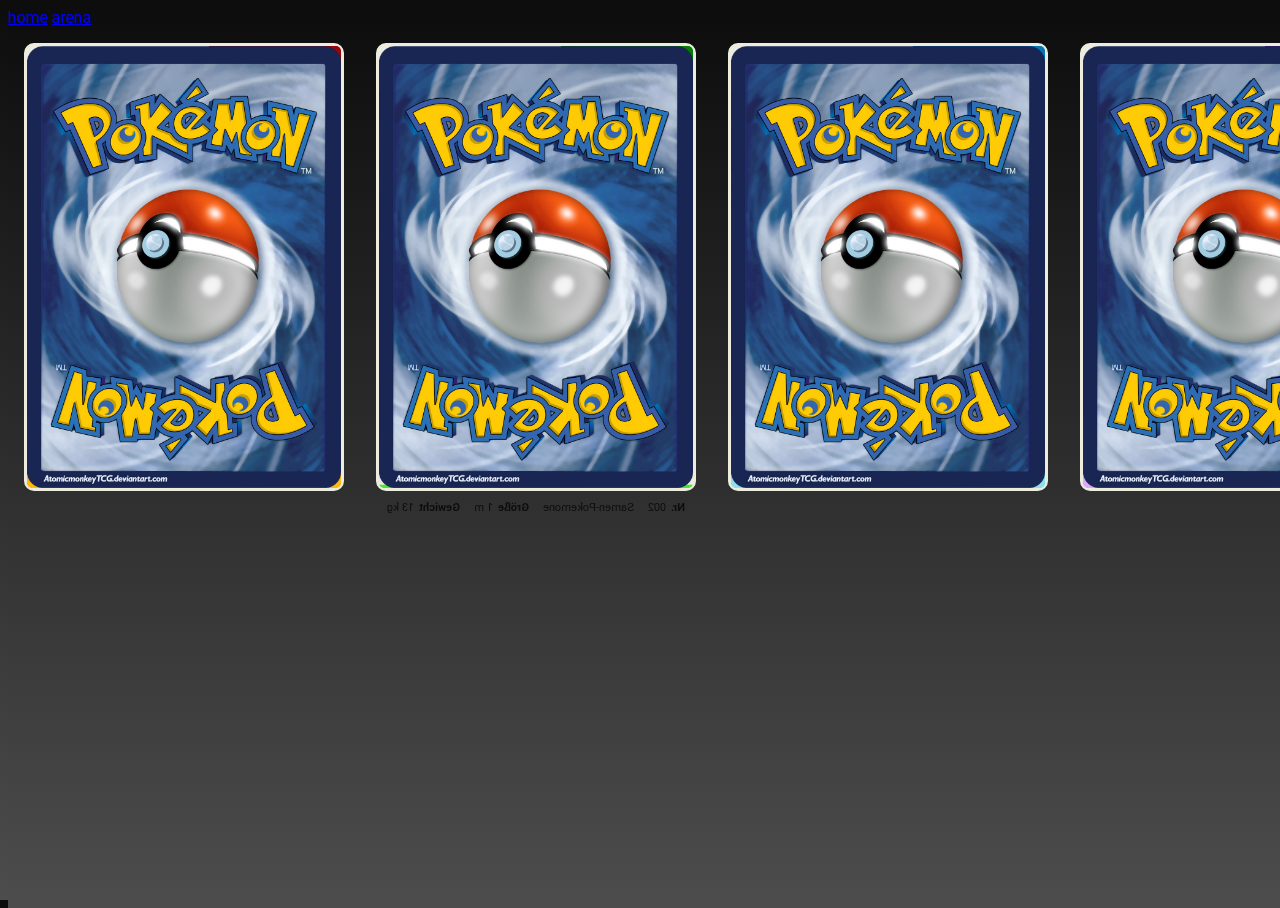
==== commit 05566c4f: "add" ====
--- a/index.html
+++ b/index.html
@@ -13,6 +13,10 @@
 <body>
 
     <main>
+        <nav>
+            <a href="index.html">home</a>
+            <a href="battlefield.html">arena</a>
+        </nav>
         <div class="grid">
             <!---------------------------------------------------------------------------->
             <!--                                 karte1                                 -->
--- a/assets/css/style.css
+++ b/assets/css/style.css
@@ -24,7 +24,7 @@
   transform-style: preserve-3d;
 
   transform-origin: center;
-  transform: rotateY(180deg);
+  /* transform: rotateY(180deg); */
   perspective: 500px;
 }
 
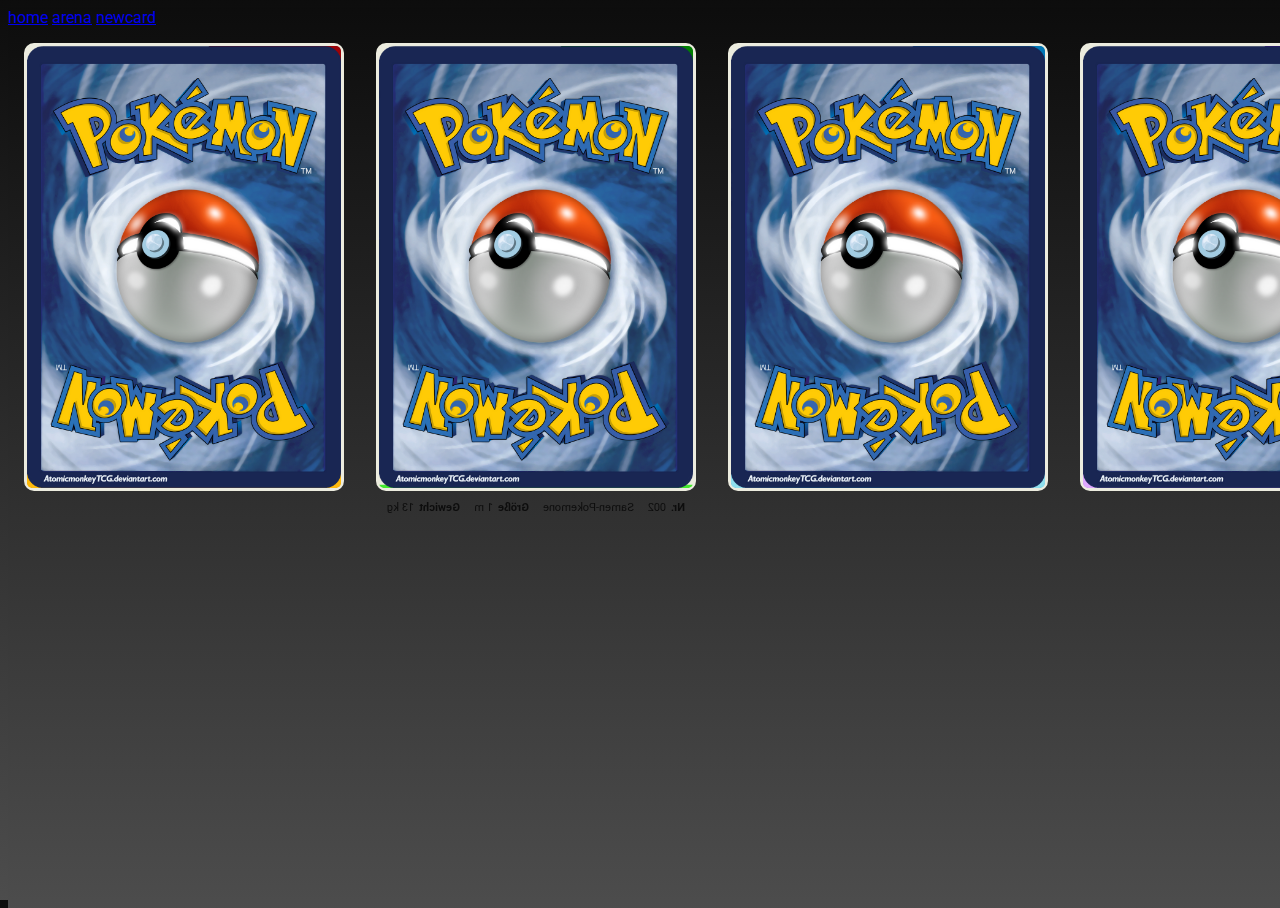
==== commit c373936b: "ss" ====
--- a/index.html
+++ b/index.html
@@ -16,6 +16,7 @@
         <nav>
             <a href="index.html">home</a>
             <a href="battlefield.html">arena</a>
+            <a href="cardnew.html">newcard</a>
         </nav>
         <div class="grid">
             <!---------------------------------------------------------------------------->
